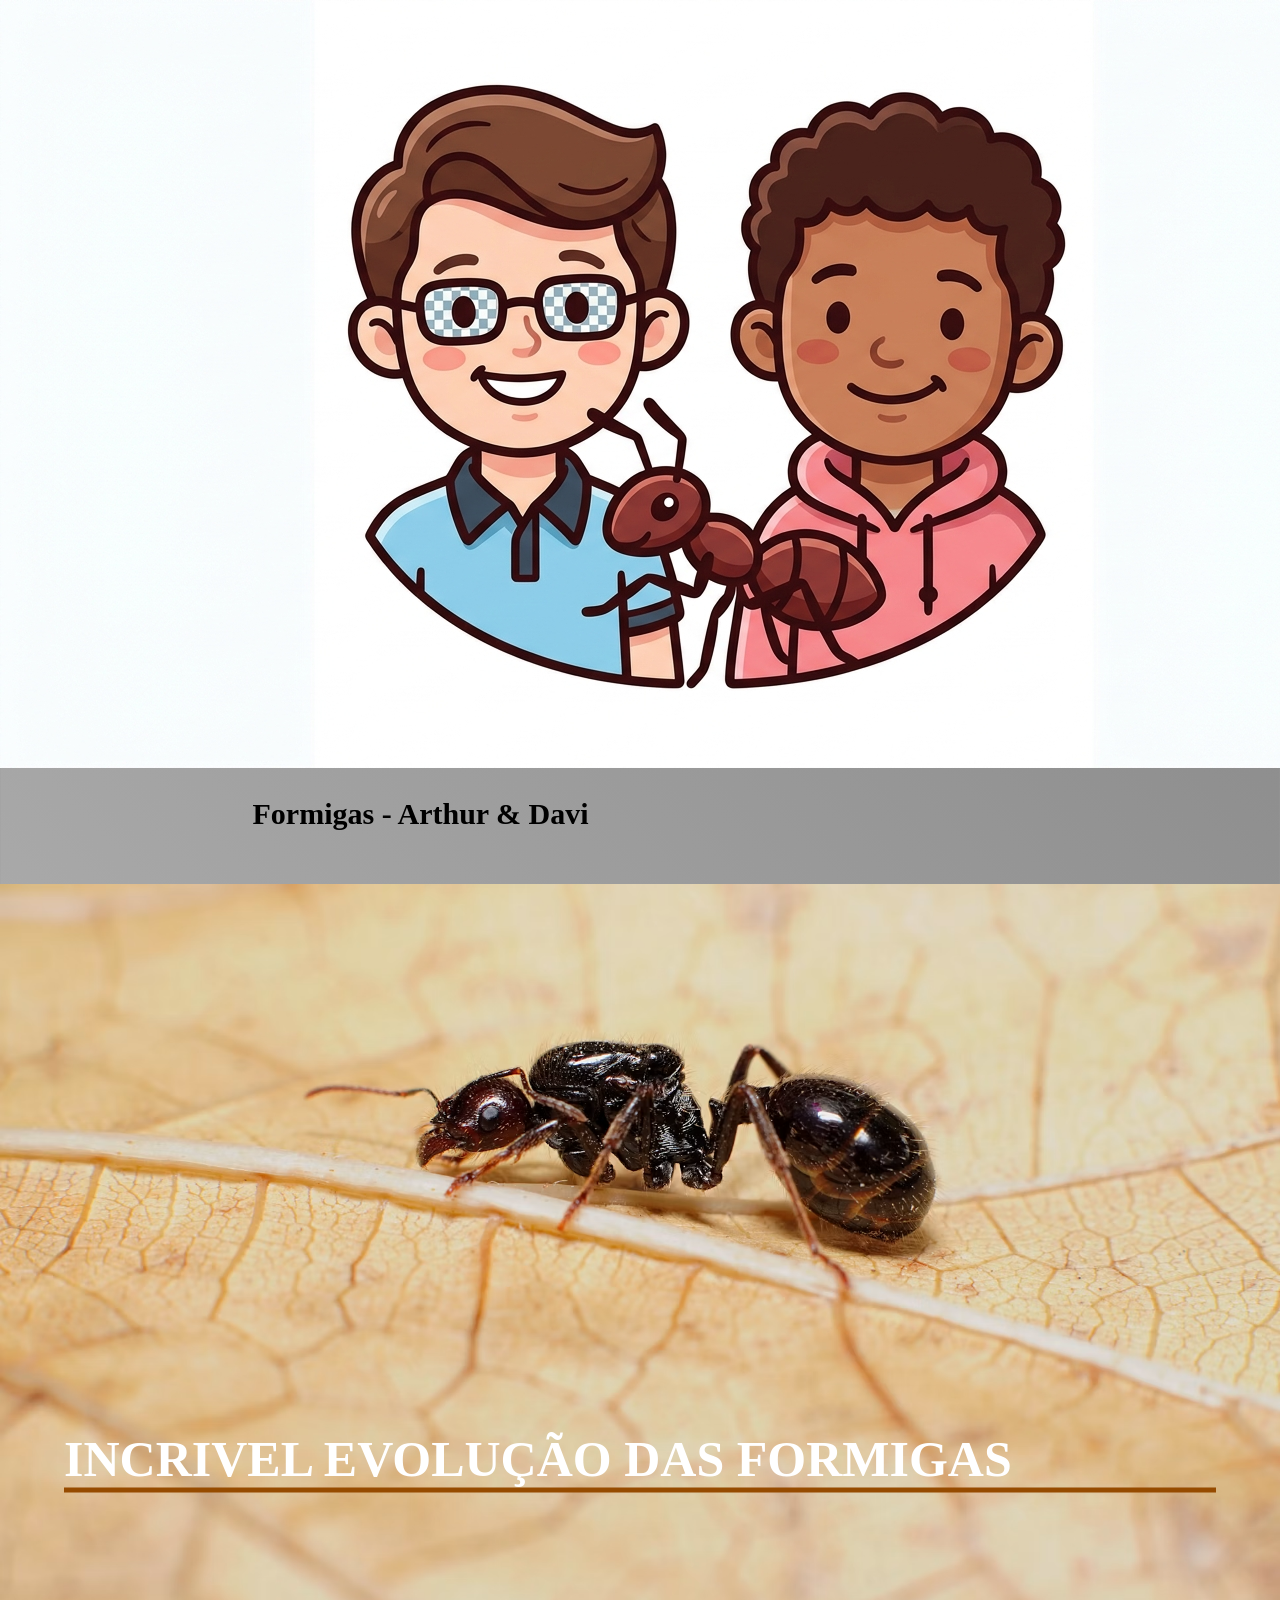
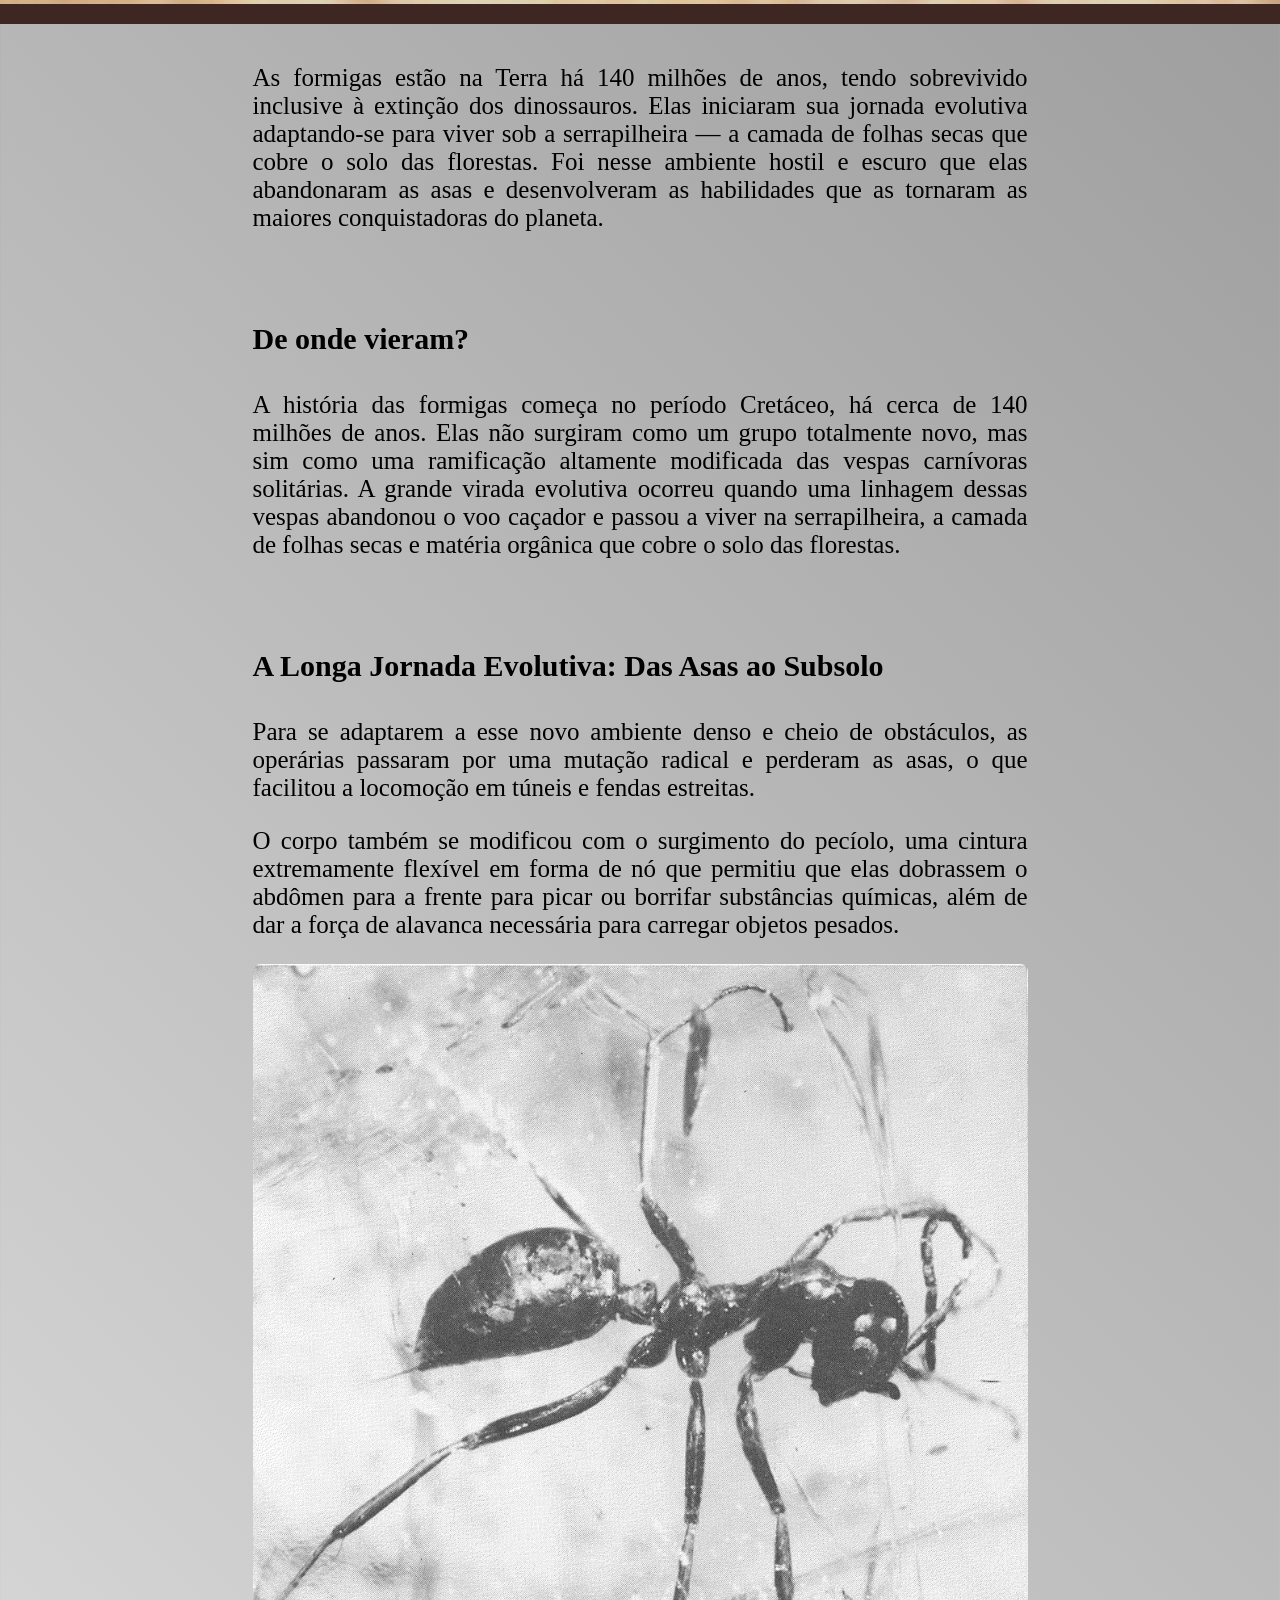
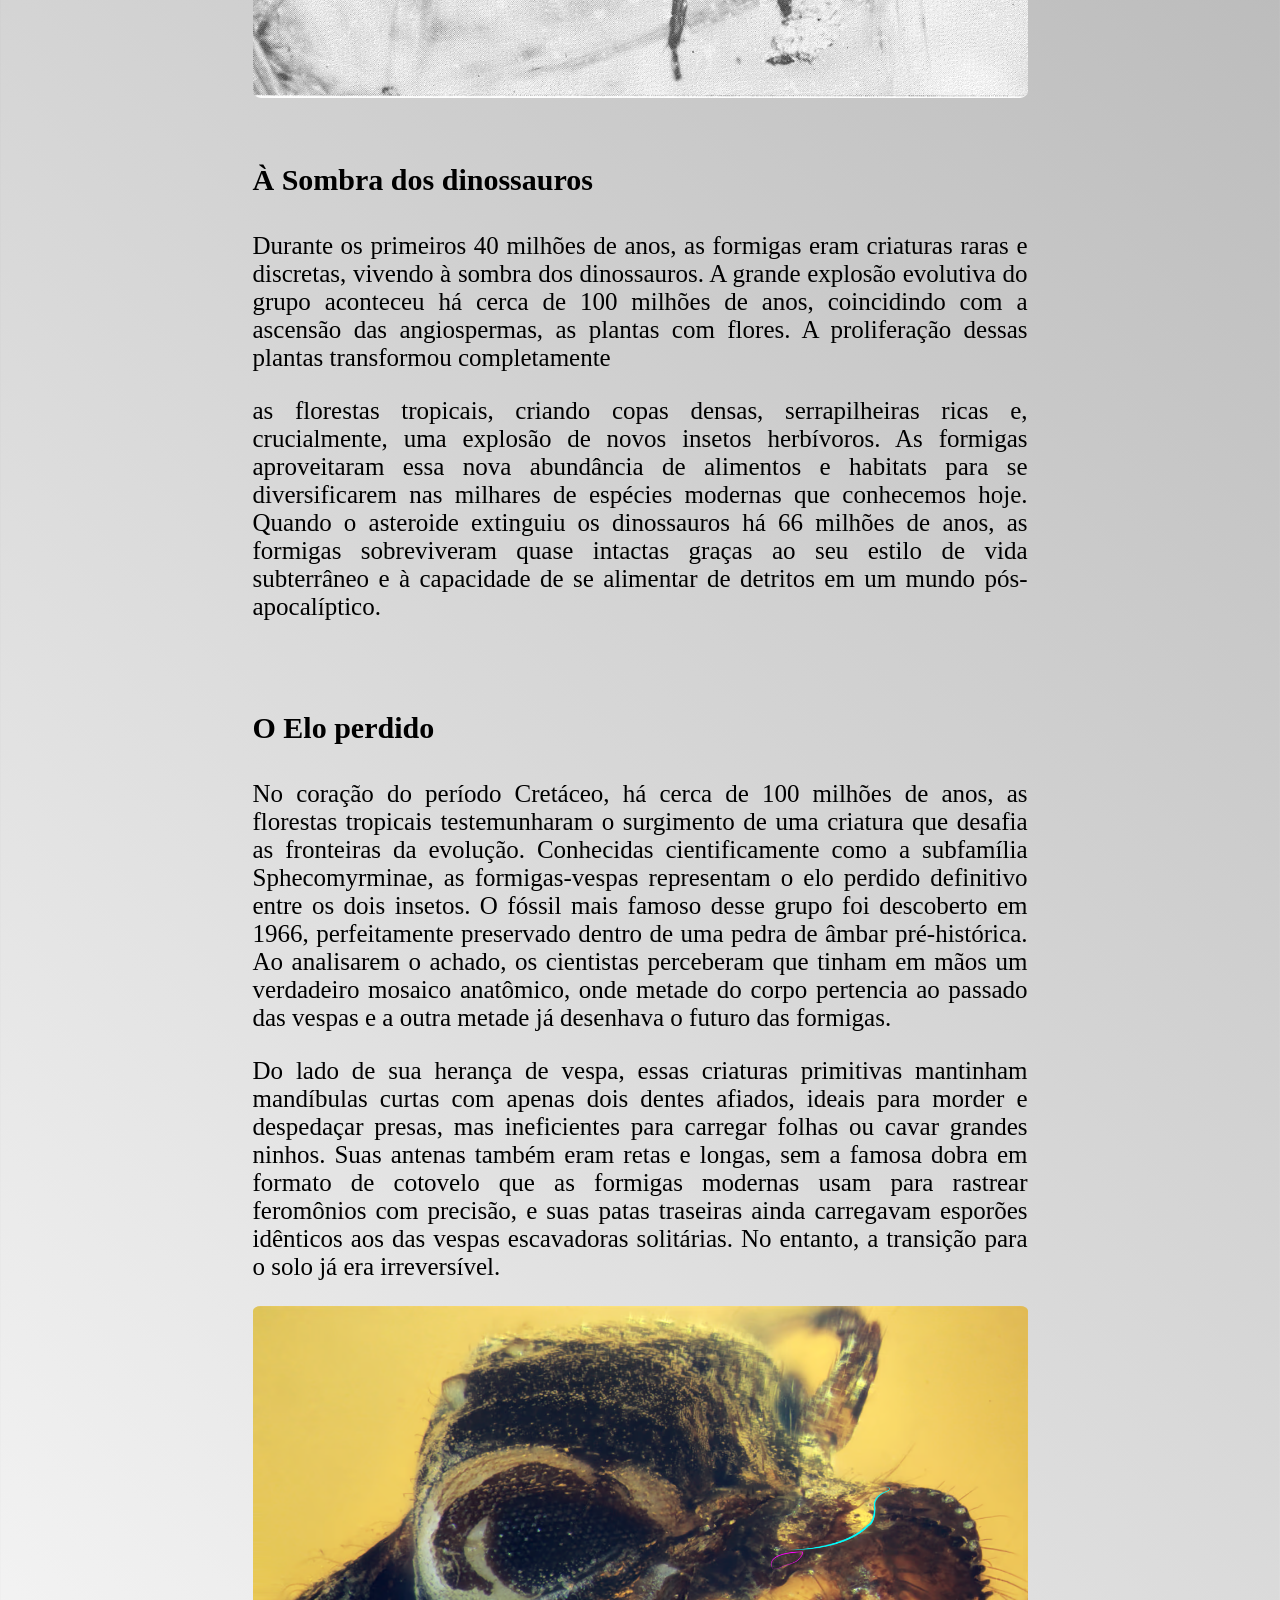
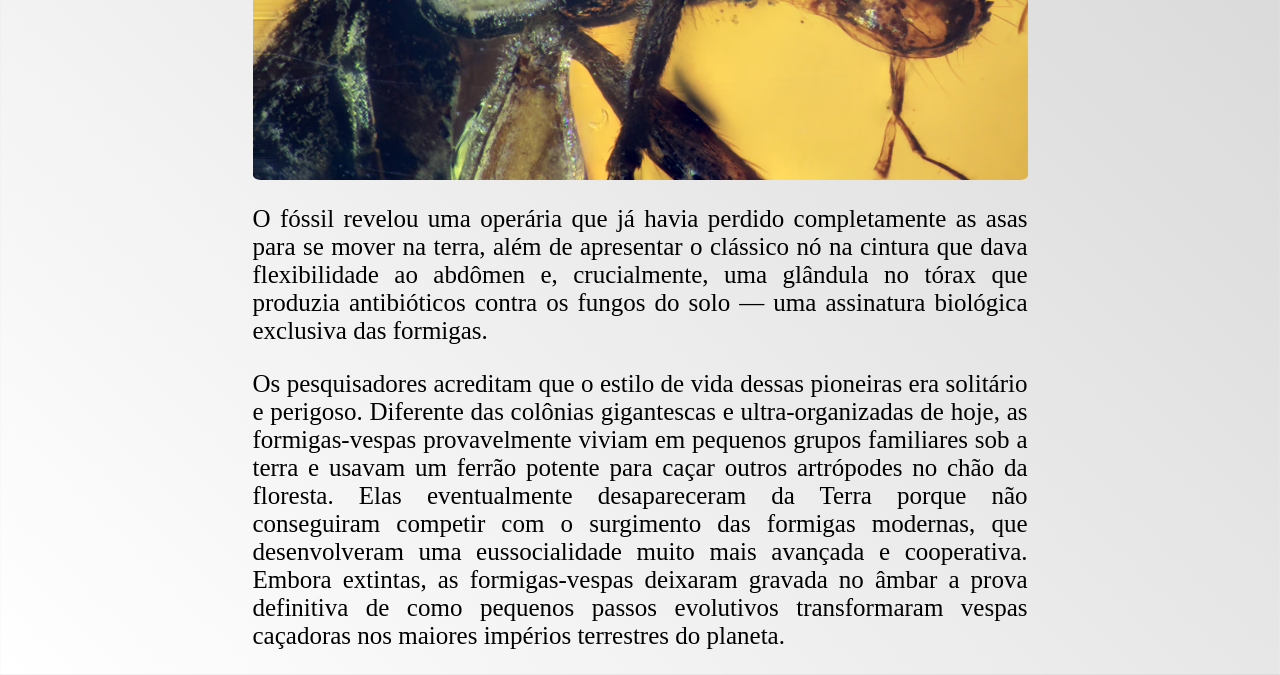
==== a evolução das formigas.html @ bccc2862 "Update a evolução das formigas.html" ====
<!DOCTYPE html>
<html lang="en">
<head>
    <meta charset="UTF-8">
    <meta name="viewport" content="width=device-width, initial-scale=1.0">
    <title>A evolução das formigas</title>
    <link rel="icon" href="logo.png" type="image/x-icon">
    <link rel="stylesheet" href="paginas_formigas.css">
    <link rel="stylesheet" href="header.css">
</head>
<body>
    <header>
        <img src="logo.png" alt="">
        <h2>Formigas - Arthur & Davi</h2>
        <a href="index.html">
            <img id="voltar" src="pngtree-red-triangle-geometric-return-icon-element-image_2292516-removebg-preview.png" alt="">
        </a>       
    </header>

    <div class="flex">
    <div class="container_hero" >
        <h1 >INCRIVEL EVOLUÇÃO DAS FORMIGAS </h1>
        <img class="imag_hero" src="formigagentio.avif" alt="Macro fotografia de perfil 
        de uma formiga preta brilhante caminhandosobre uma folha seca bege.">
    </div>
    
    <p class="paragrafo_introdutorio">As formigas estão na Terra há 140 milhões de anos, tendo sobrevivido inclusive à extinção dos dinossauros. 
        Elas iniciaram sua jornada evolutiva adaptando-se para viver sob a serrapilheira — a camada de folhas secas que cobre o 
        solo das florestas. Foi nesse ambiente hostil e escuro que elas abandonaram as asas e desenvolveram as habilidades que 
        as tornaram as maiores conquistadoras do planeta.
    </p>
    <section>
        
        <h2 class="subtitulos">De onde vieram?</h2>
        <p>A história das formigas começa no período Cretáceo, há cerca de 140 milhões de anos. Elas não surgiram 
            como um grupo totalmente novo, mas sim como uma ramificação altamente modificada das vespas carnívoras 
            solitárias. A grande virada evolutiva ocorreu quando uma linhagem dessas vespas abandonou o voo caçador 
            e passou a viver na serrapilheira, a camada de folhas secas e matéria orgânica que cobre o solo das florestas.
        </p>
    </section>
    <section>
        <h2 class="subtitulos">A Longa Jornada Evolutiva: Das Asas ao Subsolo</h2>
        <p> Para se adaptarem a esse novo ambiente denso e cheio de obstáculos, as operárias passaram por uma 
            mutação radical e perderam as asas, o que facilitou a locomoção em túneis e fendas estreitas.
        </p> 
            
        <p>O corpo também se modificou com o surgimento do pecíolo, uma cintura extremamente flexível 
            em forma de nó que permitiu que elas dobrassem o abdômen para a frente para 
            picar ou borrifar substâncias químicas, além de dar a força de alavanca
            necessária para carregar objetos pesados.
        </p>
            <img class="imag_secundaria" src="960px-Sphecomyrma_freyi_worker_no_1_holotype__Wilson__Carpenter_and_Brown_1967_.avif" 
            alt="Sphecomyrma é um gênero extinto de formigas que existiu no período Cretáceo, aproximadamente entre 79 e 92 milhões 
            de anos atrás. Os primeiros espécimes foram coletados em 1966.">
    </section>
    <section>
        <h2  class="subtitulos">À Sombra dos dinossauros</h2>
        <p>Durante os primeiros 40 milhões de anos, as formigas eram criaturas raras e discretas, vivendo à sombra dos 
            dinossauros. A grande explosão evolutiva do grupo aconteceu há cerca de 100 milhões de anos, coincidindo com a 
           ascensão das angiospermas, as plantas com flores. A proliferação dessas plantas transformou completamente
        </p>
        <p>as florestas tropicais, criando copas densas, serrapilheiras ricas e, crucialmente, uma explosão de novos insetos 
            herbívoros. As formigas aproveitaram essa nova abundância de alimentos e habitats para se diversificarem nas milhares 
            de espécies modernas que conhecemos hoje. Quando o asteroide extinguiu os dinossauros há 66 milhões de anos, as 
            formigas sobreviveram quase intactas graças ao seu estilo de vida subterrâneo e à capacidade de se alimentar de 
            detritos em um mundo pós-apocalíptico.
        </p>
    </section>
    <section>
        <h2 class="subtitulos">O Elo perdido</h2>
        <p>No coração do período Cretáceo, há cerca de 100 milhões de anos, as florestas tropicais testemunharam o surgimento de 
            uma criatura que desafia as fronteiras da evolução. Conhecidas cientificamente como a subfamília Sphecomyrminae, 
            as formigas-vespas representam o elo perdido definitivo entre os dois insetos. O fóssil mais famoso desse grupo 
            foi descoberto em 1966, perfeitamente preservado dentro de uma pedra de âmbar pré-histórica. Ao analisarem o achado,
            os cientistas perceberam que tinham em mãos um verdadeiro mosaico anatômico, onde metade do corpo pertencia ao passado 
            das vespas e a outra metade já desenhava o futuro das formigas.
        </p>
        <p>
            Do lado de sua herança de vespa, essas criaturas primitivas mantinham mandíbulas curtas com apenas dois dentes afiados, 
            ideais 
            para morder e despedaçar presas, mas ineficientes para carregar folhas ou cavar grandes ninhos. Suas antenas também 
            eram retas e longas, sem a famosa dobra em formato de cotovelo que as formigas modernas usam para rastrear feromônios 
            com precisão, e suas patas traseiras ainda carregavam esporões idênticos aos das vespas escavadoras solitárias. 
            No entanto, a transição para o solo já era irreversível.
        </p>
        <img class="imag_secundaria" src="4.avif" alt="Fotografia macro de perfil esquerdo da cabeça de um inseto fóssil escuro, preservado em âmbar amarelo-transparente. À esquerda, destaca-se um grande olho oval composto por centenas de pontos microscópicos organizados como uma colmeia. À direita, projeta-se uma mandíbula arredondada com bordas serrilhadas e pequenos pelos na ponta. No centro, duas linhas digitais finas, uma azul-clara e outra roxa, contornam a base da mandíbula.">
        <p>
            O fóssil revelou uma operária que já havia perdido completamente as asas para se mover na terra, 
            além de apresentar o clássico nó na cintura que dava flexibilidade ao abdômen e, crucialmente, 
            uma glândula no tórax que produzia antibióticos contra os fungos do solo — uma assinatura biológica exclusiva das formigas.
        </p>
        <p>
            Os pesquisadores acreditam que o estilo de vida dessas pioneiras era solitário e perigoso. Diferente das colônias 
            gigantescas e ultra-organizadas de hoje, as formigas-vespas provavelmente viviam em pequenos grupos familiares sob a 
            terra e usavam um ferrão potente para caçar outros artrópodes no chão da floresta. Elas eventualmente desapareceram 
            da Terra porque não conseguiram competir com o surgimento das formigas modernas, 
            que desenvolveram uma eussocialidade muito mais avançada e cooperativa. Embora extintas, as formigas-vespas 
            deixaram gravada no âmbar a prova definitiva de como pequenos passos evolutivos transformaram vespas caçadoras 
            nos maiores impérios terrestres do planeta.
        </p>

    </section>
    </div>
</body>

</html>
---- paginas_formigas.css ----
body {
    margin: 0;
    background-image:linear-gradient(45deg, white, gray);
}

.imag_hero{
    display: block;
    margin-left: auto;
    max-width: 100%;
    margin-right: auto;
    height: auto; 
    grid-column: span 3;
    margin-bottom: 20px;
    position: relative;
}

p {
    font-size: 25px;
    text-align: center;
    font-family: Grosvenor, serif;
    text-align: justify;
    margin-left: auto;
    margin-right: auto;
    max-width: 775px;
    box-sizing: border-box;
}  

.paragrafo_introdutorio {
    margin-top: 0;   
    font-family: Grosvenor, serif;

}   

h1{
    font-size: 50px;
    font-family: Grosvenor, serif ;
    margin: 0;
    position: absolute;
    top: auto;
    bottom: 100px;
    left: 50%;
    transform: translate(-50%, -50%);
    text-align: left;
    width: 90%;
    color: white;
    border-bottom: 5px solid  #964B00;
    box-sizing: border-box;
    z-index: 333;

}


.titulo{
    font-size: 40px;
    margin: 0;
    align-self: center;

}

.imag_secundaria{    
    display: block;
    justify-self: center;
    height: auto;
    max-width: 775px;
    width: 100%;
    margin-left: auto;
    margin-right: auto;
    box-sizing: border-box; 
    border-radius: 1%;
    grid-column: 2;

}

h2 {
    font-size: 30px;
    max-width: 775px;
    margin-left: auto;
    margin-right: auto;
    padding-bottom: 10px;   
}

.flex{
    display: flex;
    flex-direction: column;
    gap: 15%;
    row-gap: 40px;
     
}

.fundo_marrom{
    background-color: #3E2723;

}

article img {
    border-radius: 20%;
    margin-left: 420px;
}

.container_hero {
    position: relative;
    width: 100%;
    background-color: #3E2723;
    box-sizing: border-box;
}

@media(max-width: 800px){

     body {
        grid-template-columns: 1fr; 
        row-gap: 25px;
    }

    .paragrafo_introdutorio, section {
        grid-column: 1; 
        width: 100%;
    }

  
    h2, p {
        width: auto; 
        padding: 0 20px; 
    }

    h1 {
        font-size: 28px;
        bottom: 40px;
    }

    h2 {
        font-size: 24px;
        text-align: left; 
    }

    p {
        font-size: 18px;
        text-align: left; 
    }

    .imag_secundaria {
        max-width: 100%;
        padding: 0 20px; 
        margin: 20px auto;
    }

    article {
        grid-column: 1;
        grid-row: auto;
        align-self: center;
        padding: 20px;
        text-align: center;
        flex-direction: row; 
        justify-content: center;
        gap: 30px;
        padding-left: 0;
    }

}
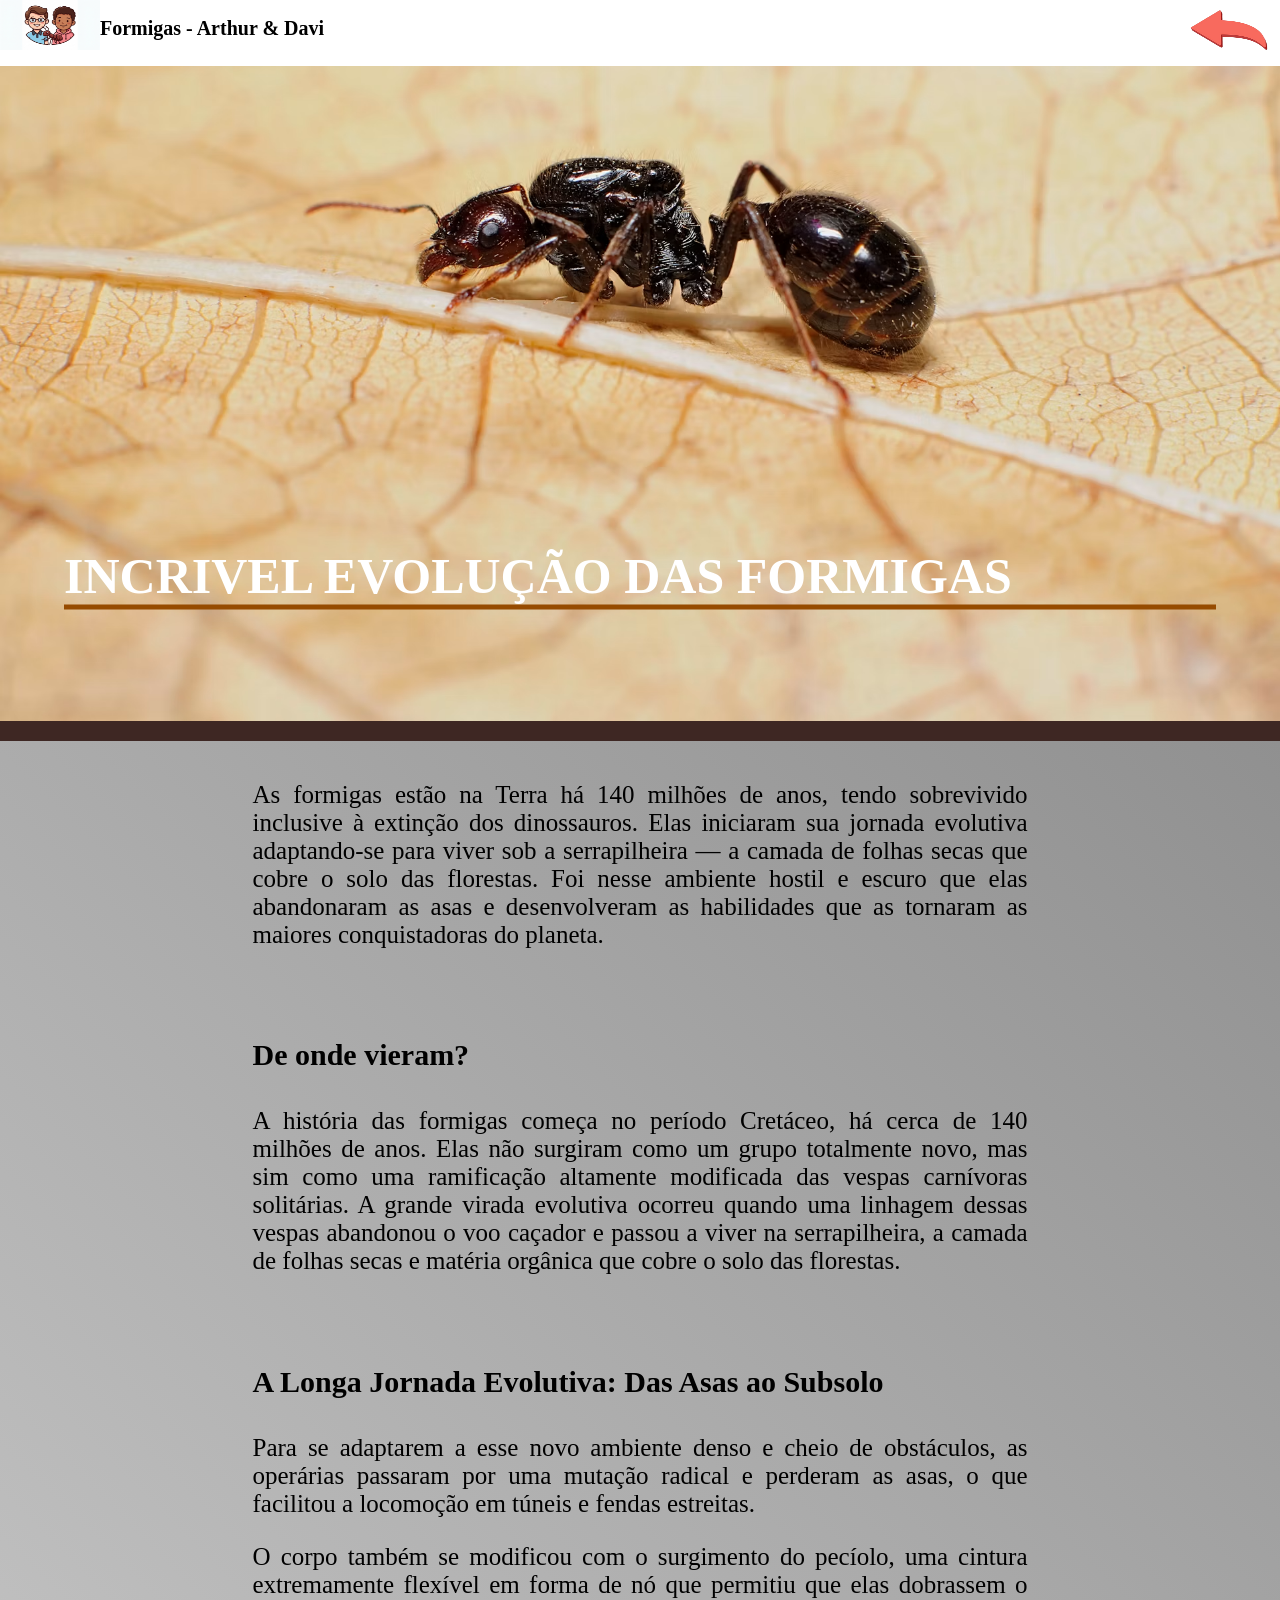
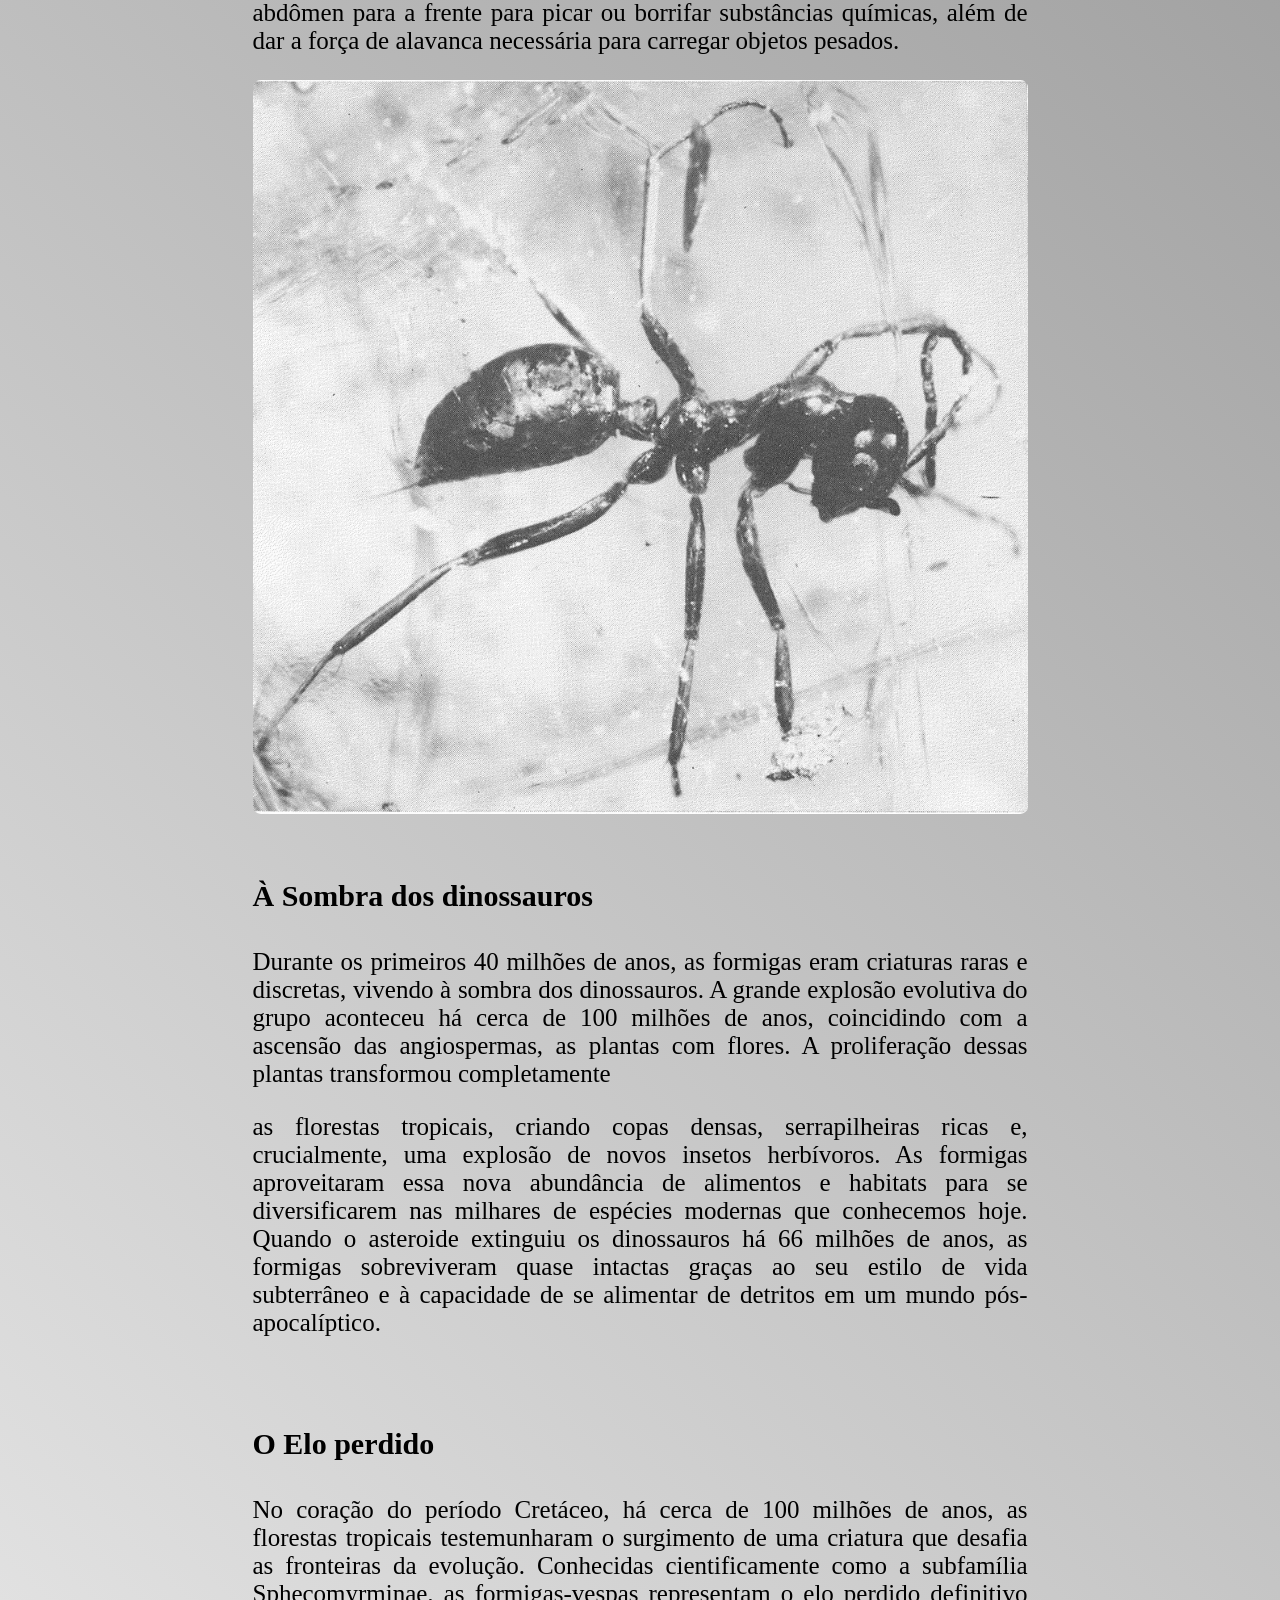
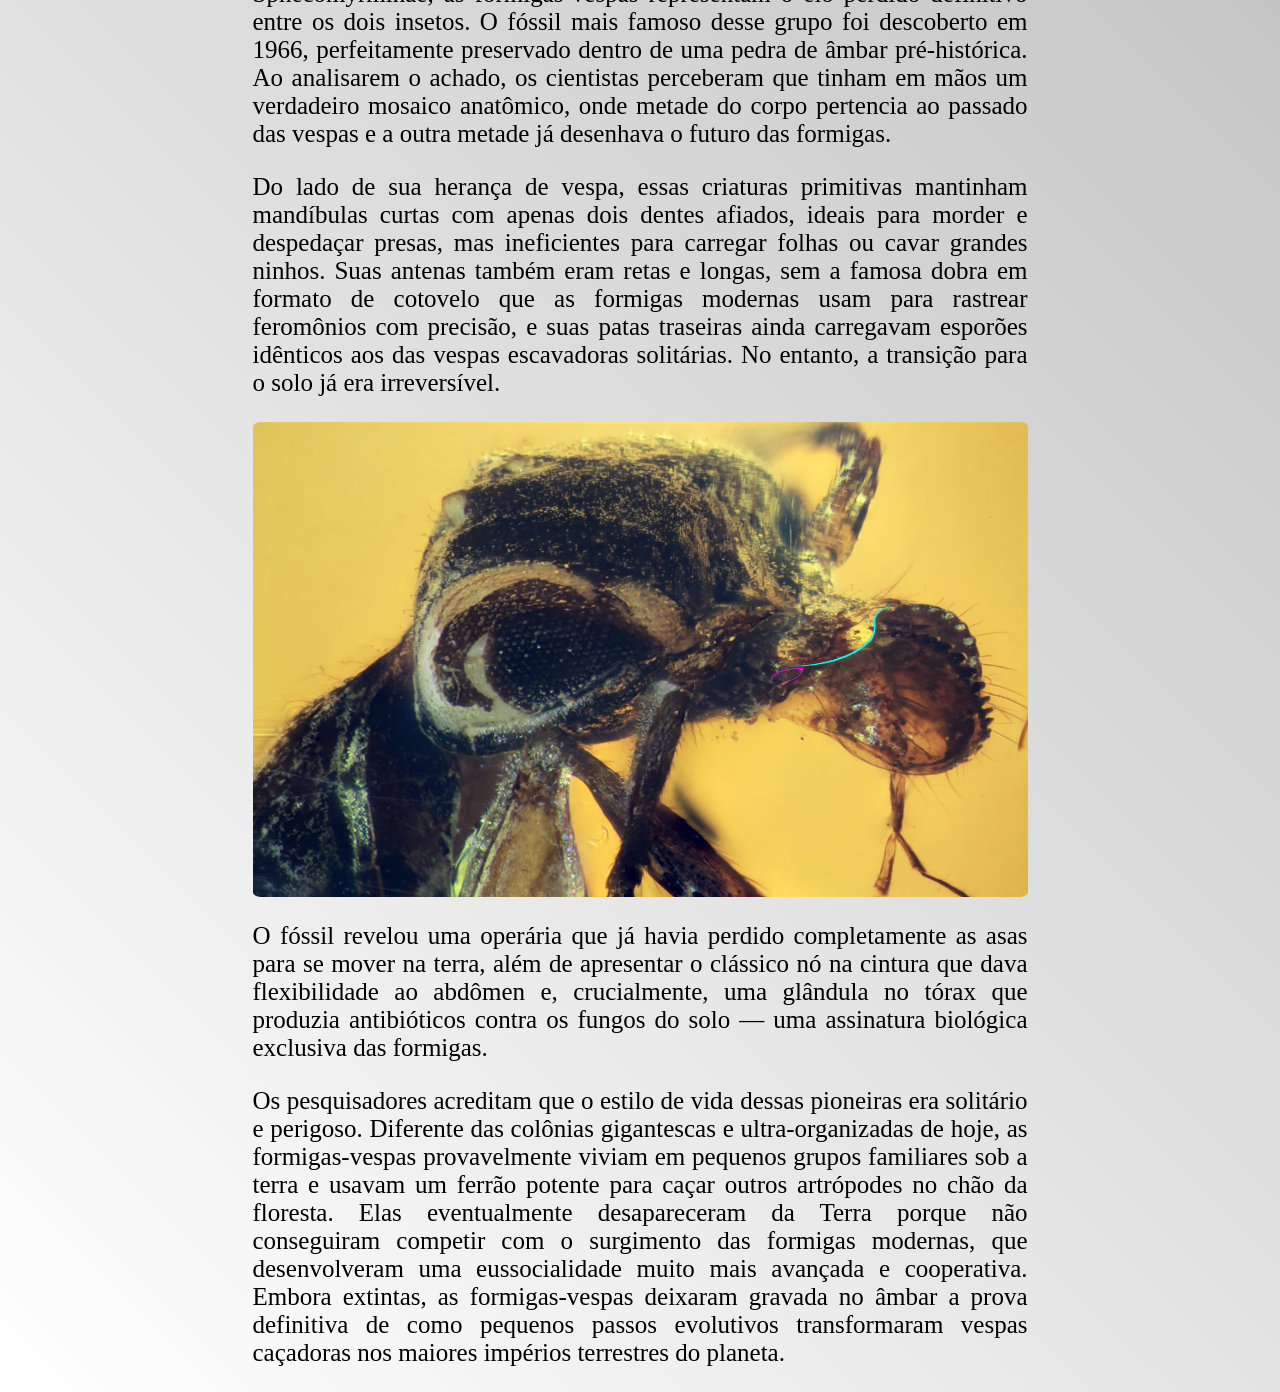
==== commit df941634: "Update a evolução das formigas.html" ====
--- a/a evolução das formigas.html
+++ b/a evolução das formigas.html
@@ -1,27 +1,26 @@
-
 <!DOCTYPE html>
 <html lang="en">
 <head>
     <meta charset="UTF-8">
     <meta name="viewport" content="width=device-width, initial-scale=1.0">
     <title>A evolução das formigas</title>
-    <link rel="icon" href="logo.png" type="image/x-icon">
+    <link rel="icon" href="img/logo.png" type="image/x-icon">
     <link rel="stylesheet" href="paginas_formigas.css">
     <link rel="stylesheet" href="header.css">
 </head>
 <body>
     <header>
-        <img src="logo.png" alt="">
+        <img src="img/logo.png" alt="">
         <h2>Formigas - Arthur & Davi</h2>
         <a href="index.html">
-            <img id="voltar" src="pngtree-red-triangle-geometric-return-icon-element-image_2292516-removebg-preview.png" alt="">
+            <img id="voltar" src="img/pngtree-red-triangle-geometric-return-icon-element-image_2292516-removebg-preview.png" alt="">
         </a>       
     </header>
 
     <div class="flex">
     <div class="container_hero" >
         <h1 >INCRIVEL EVOLUÇÃO DAS FORMIGAS </h1>
-        <img class="imag_hero" src="formigagentio.avif" alt="Macro fotografia de perfil 
+        <img class="imag_hero" src="img/formigagentio.avif" alt="Macro fotografia de perfil 
         de uma formiga preta brilhante caminhandosobre uma folha seca bege.">
     </div>
     
@@ -50,7 +49,7 @@
             picar ou borrifar substâncias químicas, além de dar a força de alavanca
             necessária para carregar objetos pesados.
         </p>
-            <img class="imag_secundaria" src="960px-Sphecomyrma_freyi_worker_no_1_holotype__Wilson__Carpenter_and_Brown_1967_.avif" 
+            <img class="imag_secundaria" src="img/960px-Sphecomyrma_freyi_worker_no_1_holotype__Wilson__Carpenter_and_Brown_1967_.avif" 
             alt="Sphecomyrma é um gênero extinto de formigas que existiu no período Cretáceo, aproximadamente entre 79 e 92 milhões 
             de anos atrás. Os primeiros espécimes foram coletados em 1966.">
     </section>
--- a/header.css
+++ b/header.css
@@ -0,0 +1,36 @@
+header {
+    display: flex;
+    font-size: 20px;
+    background-color: white;
+    
+    position: fixed;
+    z-index: 3333;
+    top: 0;             
+    left: 0;           
+    width: 100%;       
+}
+
+header h2 {
+    font-size: 20px;
+    margin-left: 0;
+    margin-right: 0;
+}
+
+header img {
+    height: 50px;
+    width: 100px;
+}
+
+header a{
+    margin-left: auto;
+}
+#voltar {
+    cursor: pointer;
+
+    height: 60px;
+    transition: transform 0.2s ease;
+}
+
+#voltar:hover {
+    transform: scale(1.2); 
+}
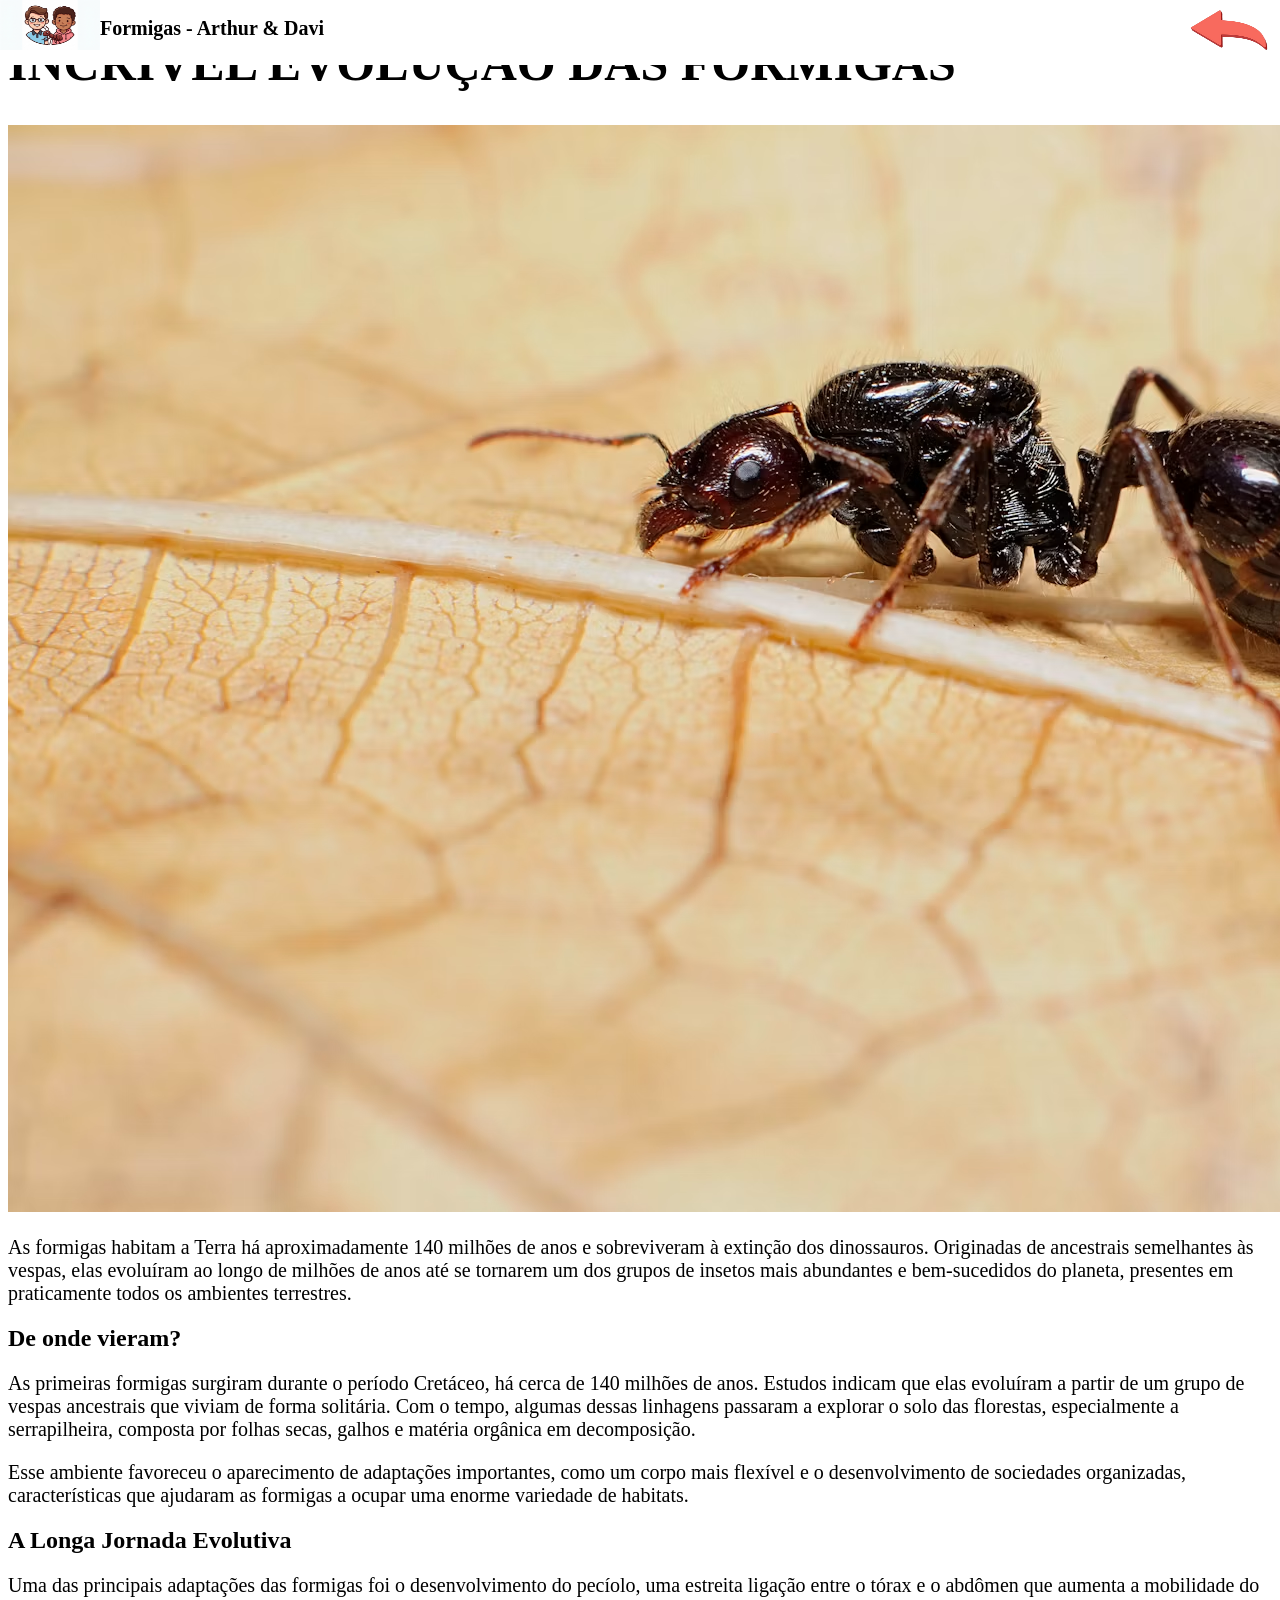
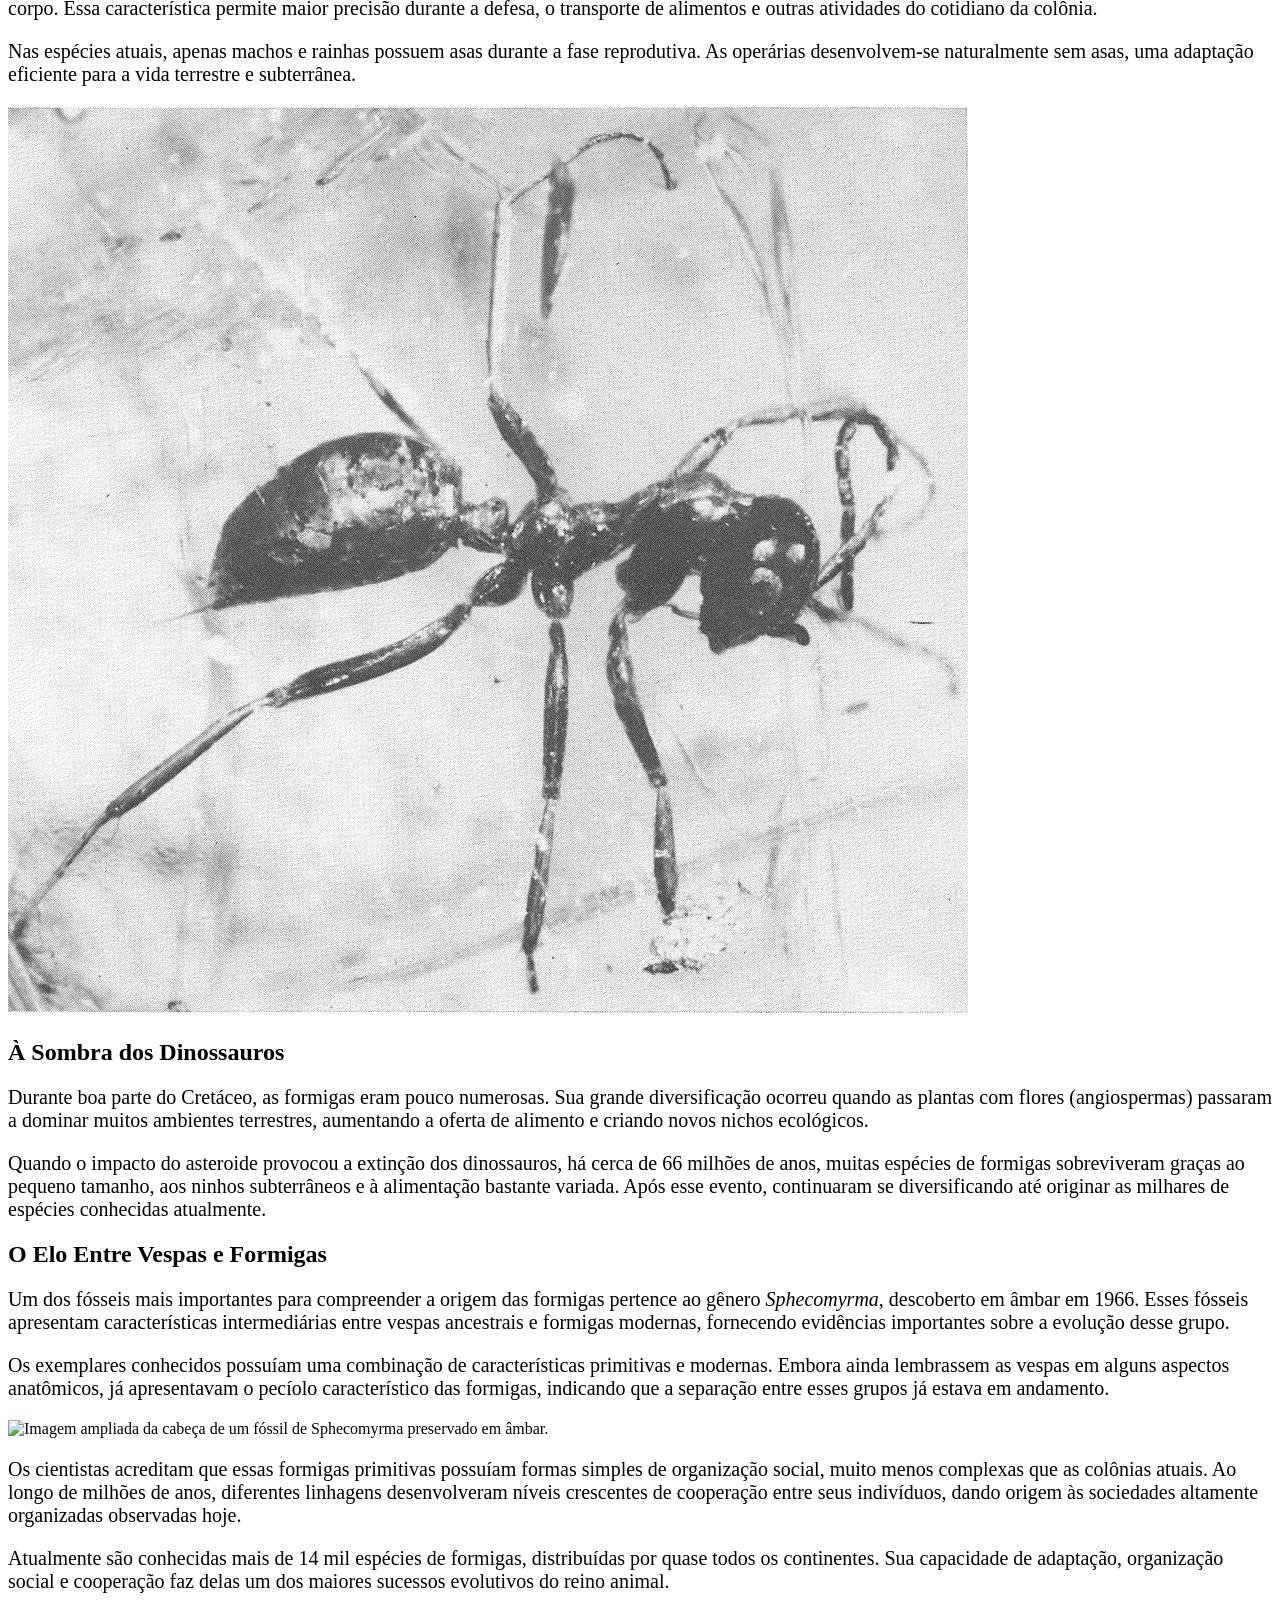
==== commit 9f28c10b: "Update a evolução das formigas.html" ====
--- a/a evolução das formigas.html
+++ b/a evolução das formigas.html
@@ -1,5 +1,5 @@
 <!DOCTYPE html>
-<html lang="en">
+<html lang="pt-BR">
 <head>
     <meta charset="UTF-8">
     <meta name="viewport" content="width=device-width, initial-scale=1.0">
@@ -9,98 +9,138 @@
     <link rel="stylesheet" href="header.css">
 </head>
 <body>
-    <header>
-        <img src="img/logo.png" alt="">
-        <h2>Formigas - Arthur & Davi</h2>
-        <a href="index.html">
-            <img id="voltar" src="img/pngtree-red-triangle-geometric-return-icon-element-image_2292516-removebg-preview.png" alt="">
-        </a>       
-    </header>
 
-    <div class="flex">
-    <div class="container_hero" >
-        <h1 >INCRIVEL EVOLUÇÃO DAS FORMIGAS </h1>
-        <img class="imag_hero" src="img/formigagentio.avif" alt="Macro fotografia de perfil 
-        de uma formiga preta brilhante caminhandosobre uma folha seca bege.">
+<header>
+    <img src="img/logo.png" alt="">
+    <h2>Formigas - Arthur & Davi</h2>
+
+    <a href="index.html">
+        <img id="voltar" src="img/pngtree-red-triangle-geometric-return-icon-element-image_2292516-removebg-preview.png" alt="Voltar">
+    </a>
+</header>
+
+<div class="flex">
+
+    <div class="container_hero">
+        <h1>INCRÍVEL EVOLUÇÃO DAS FORMIGAS</h1>
+
+        <img class="imag_hero"
+             src="img/formigagentio.avif"
+             alt="Fotografia macro de uma formiga preta caminhando sobre uma folha seca.">
     </div>
-    
-    <p class="paragrafo_introdutorio">As formigas estão na Terra há 140 milhões de anos, tendo sobrevivido inclusive à extinção dos dinossauros. 
-        Elas iniciaram sua jornada evolutiva adaptando-se para viver sob a serrapilheira — a camada de folhas secas que cobre o 
-        solo das florestas. Foi nesse ambiente hostil e escuro que elas abandonaram as asas e desenvolveram as habilidades que 
-        as tornaram as maiores conquistadoras do planeta.
+
+    <p class="paragrafo_introdutorio">
+        As formigas habitam a Terra há aproximadamente 140 milhões de anos e sobreviveram à
+        extinção dos dinossauros. Originadas de ancestrais semelhantes às vespas, elas
+        evoluíram ao longo de milhões de anos até se tornarem um dos grupos de insetos mais
+        abundantes e bem-sucedidos do planeta, presentes em praticamente todos os ambientes terrestres.
     </p>
+
     <section>
-        
+
         <h2 class="subtitulos">De onde vieram?</h2>
-        <p>A história das formigas começa no período Cretáceo, há cerca de 140 milhões de anos. Elas não surgiram 
-            como um grupo totalmente novo, mas sim como uma ramificação altamente modificada das vespas carnívoras 
-            solitárias. A grande virada evolutiva ocorreu quando uma linhagem dessas vespas abandonou o voo caçador 
-            e passou a viver na serrapilheira, a camada de folhas secas e matéria orgânica que cobre o solo das florestas.
+
+        <p>
+            As primeiras formigas surgiram durante o período Cretáceo, há cerca de
+            140 milhões de anos. Estudos indicam que elas evoluíram a partir de um grupo
+            de vespas ancestrais que viviam de forma solitária. Com o tempo, algumas
+            dessas linhagens passaram a explorar o solo das florestas, especialmente a
+            serrapilheira, composta por folhas secas, galhos e matéria orgânica em decomposição.
         </p>
-    </section>
-    <section>
-        <h2 class="subtitulos">A Longa Jornada Evolutiva: Das Asas ao Subsolo</h2>
-        <p> Para se adaptarem a esse novo ambiente denso e cheio de obstáculos, as operárias passaram por uma 
-            mutação radical e perderam as asas, o que facilitou a locomoção em túneis e fendas estreitas.
-        </p> 
-            
-        <p>O corpo também se modificou com o surgimento do pecíolo, uma cintura extremamente flexível 
-            em forma de nó que permitiu que elas dobrassem o abdômen para a frente para 
-            picar ou borrifar substâncias químicas, além de dar a força de alavanca
-            necessária para carregar objetos pesados.
-        </p>
-            <img class="imag_secundaria" src="img/960px-Sphecomyrma_freyi_worker_no_1_holotype__Wilson__Carpenter_and_Brown_1967_.avif" 
-            alt="Sphecomyrma é um gênero extinto de formigas que existiu no período Cretáceo, aproximadamente entre 79 e 92 milhões 
-            de anos atrás. Os primeiros espécimes foram coletados em 1966.">
-    </section>
-    <section>
-        <h2  class="subtitulos">À Sombra dos dinossauros</h2>
-        <p>Durante os primeiros 40 milhões de anos, as formigas eram criaturas raras e discretas, vivendo à sombra dos 
-            dinossauros. A grande explosão evolutiva do grupo aconteceu há cerca de 100 milhões de anos, coincidindo com a 
-           ascensão das angiospermas, as plantas com flores. A proliferação dessas plantas transformou completamente
-        </p>
-        <p>as florestas tropicais, criando copas densas, serrapilheiras ricas e, crucialmente, uma explosão de novos insetos 
-            herbívoros. As formigas aproveitaram essa nova abundância de alimentos e habitats para se diversificarem nas milhares 
-            de espécies modernas que conhecemos hoje. Quando o asteroide extinguiu os dinossauros há 66 milhões de anos, as 
-            formigas sobreviveram quase intactas graças ao seu estilo de vida subterrâneo e à capacidade de se alimentar de 
-            detritos em um mundo pós-apocalíptico.
-        </p>
-    </section>
-    <section>
-        <h2 class="subtitulos">O Elo perdido</h2>
-        <p>No coração do período Cretáceo, há cerca de 100 milhões de anos, as florestas tropicais testemunharam o surgimento de 
-            uma criatura que desafia as fronteiras da evolução. Conhecidas cientificamente como a subfamília Sphecomyrminae, 
-            as formigas-vespas representam o elo perdido definitivo entre os dois insetos. O fóssil mais famoso desse grupo 
-            foi descoberto em 1966, perfeitamente preservado dentro de uma pedra de âmbar pré-histórica. Ao analisarem o achado,
-            os cientistas perceberam que tinham em mãos um verdadeiro mosaico anatômico, onde metade do corpo pertencia ao passado 
-            das vespas e a outra metade já desenhava o futuro das formigas.
-        </p>
+
         <p>
-            Do lado de sua herança de vespa, essas criaturas primitivas mantinham mandíbulas curtas com apenas dois dentes afiados, 
-            ideais 
-            para morder e despedaçar presas, mas ineficientes para carregar folhas ou cavar grandes ninhos. Suas antenas também 
-            eram retas e longas, sem a famosa dobra em formato de cotovelo que as formigas modernas usam para rastrear feromônios 
-            com precisão, e suas patas traseiras ainda carregavam esporões idênticos aos das vespas escavadoras solitárias. 
-            No entanto, a transição para o solo já era irreversível.
-        </p>
-        <img class="imag_secundaria" src="4.avif" alt="Fotografia macro de perfil esquerdo da cabeça de um inseto fóssil escuro, preservado em âmbar amarelo-transparente. À esquerda, destaca-se um grande olho oval composto por centenas de pontos microscópicos organizados como uma colmeia. À direita, projeta-se uma mandíbula arredondada com bordas serrilhadas e pequenos pelos na ponta. No centro, duas linhas digitais finas, uma azul-clara e outra roxa, contornam a base da mandíbula.">
-        <p>
-            O fóssil revelou uma operária que já havia perdido completamente as asas para se mover na terra, 
-            além de apresentar o clássico nó na cintura que dava flexibilidade ao abdômen e, crucialmente, 
-            uma glândula no tórax que produzia antibióticos contra os fungos do solo — uma assinatura biológica exclusiva das formigas.
-        </p>
-        <p>
-            Os pesquisadores acreditam que o estilo de vida dessas pioneiras era solitário e perigoso. Diferente das colônias 
-            gigantescas e ultra-organizadas de hoje, as formigas-vespas provavelmente viviam em pequenos grupos familiares sob a 
-            terra e usavam um ferrão potente para caçar outros artrópodes no chão da floresta. Elas eventualmente desapareceram 
-            da Terra porque não conseguiram competir com o surgimento das formigas modernas, 
-            que desenvolveram uma eussocialidade muito mais avançada e cooperativa. Embora extintas, as formigas-vespas 
-            deixaram gravada no âmbar a prova definitiva de como pequenos passos evolutivos transformaram vespas caçadoras 
-            nos maiores impérios terrestres do planeta.
+            Esse ambiente favoreceu o aparecimento de adaptações importantes, como um corpo
+            mais flexível e o desenvolvimento de sociedades organizadas, características
+            que ajudaram as formigas a ocupar uma enorme variedade de habitats.
         </p>
 
     </section>
-    </div>
+
+    <section>
+
+        <h2 class="subtitulos">A Longa Jornada Evolutiva</h2>
+
+        <p>
+            Uma das principais adaptações das formigas foi o desenvolvimento do
+            pecíolo, uma estreita ligação entre o tórax e o abdômen que aumenta a
+            mobilidade do corpo. Essa característica permite maior precisão durante a
+            defesa, o transporte de alimentos e outras atividades do cotidiano da colônia.
+        </p>
+
+        <p>
+            Nas espécies atuais, apenas machos e rainhas possuem asas durante a fase
+            reprodutiva. As operárias desenvolvem-se naturalmente sem asas, uma adaptação
+            eficiente para a vida terrestre e subterrânea.
+        </p>
+
+        <img class="imag_secundaria"
+             src="img/960px-Sphecomyrma_freyi_worker_no_1_holotype__Wilson__Carpenter_and_Brown_1967_.avif"
+             alt="Fóssil de Sphecomyrma preservado em âmbar, um dos registros mais antigos conhecidos de formigas.">
+
+    </section>
+
+    <section>
+
+        <h2 class="subtitulos">À Sombra dos Dinossauros</h2>
+
+        <p>
+            Durante boa parte do Cretáceo, as formigas eram pouco numerosas. Sua grande
+            diversificação ocorreu quando as plantas com flores (angiospermas) passaram a
+            dominar muitos ambientes terrestres, aumentando a oferta de alimento e criando
+            novos nichos ecológicos.
+        </p>
+
+        <p>
+            Quando o impacto do asteroide provocou a extinção dos dinossauros,
+            há cerca de 66 milhões de anos, muitas espécies de formigas sobreviveram
+            graças ao pequeno tamanho, aos ninhos subterrâneos e à alimentação bastante variada.
+            Após esse evento, continuaram se diversificando até originar as milhares de espécies
+            conhecidas atualmente.
+        </p>
+
+    </section>
+
+    <section>
+
+        <h2 class="subtitulos">O Elo Entre Vespas e Formigas</h2>
+
+        <p>
+            Um dos fósseis mais importantes para compreender a origem das formigas pertence
+            ao gênero <em>Sphecomyrma</em>, descoberto em âmbar em 1966. Esses fósseis
+            apresentam características intermediárias entre vespas ancestrais e formigas
+            modernas, fornecendo evidências importantes sobre a evolução desse grupo.
+        </p>
+
+        <p>
+            Os exemplares conhecidos possuíam uma combinação de características primitivas e
+            modernas. Embora ainda lembrassem as vespas em alguns aspectos anatômicos,
+            já apresentavam o pecíolo característico das formigas, indicando que a separação
+            entre esses grupos já estava em andamento.
+        </p>
+
+        <img class="imag_secundaria"
+             src="img/4.avif"
+             alt="Imagem ampliada da cabeça de um fóssil de Sphecomyrma preservado em âmbar.">
+
+        <p>
+            Os cientistas acreditam que essas formigas primitivas possuíam formas simples
+            de organização social, muito menos complexas que as colônias atuais. Ao longo
+            de milhões de anos, diferentes linhagens desenvolveram níveis crescentes de
+            cooperação entre seus indivíduos, dando origem às sociedades altamente organizadas
+            observadas hoje.
+        </p>
+
+        <p>
+            Atualmente são conhecidas mais de 14 mil espécies de formigas, distribuídas
+            por quase todos os continentes. Sua capacidade de adaptação, organização social
+            e cooperação faz delas um dos maiores sucessos evolutivos do reino animal.
+        </p>
+
+    </section>
+
+</div>
+
 </body>
+</html>
 
-</html>
+
--- a/paginas_formigas.css
+++ b/paginas_formigas.css
@@ -1,159 +1,102 @@
-body {
-    margin: 0;
-    background-image:linear-gradient(45deg, white, gray);
-}
-
-.imag_hero{
-    display: block;
-    margin-left: auto;
-    max-width: 100%;
-    margin-right: auto;
-    height: auto; 
-    grid-column: span 3;
-    margin-bottom: 20px;
-    position: relative;
+#pai-de-todos-os-flexes {
+    position: relative; 
+    margin-top: 55px;
+    width: 100%;
+    height: 800px;       
+    border: 3px solid #000; 
+    background-color: rgba(255, 255, 255, 90%);
+    margin-bottom: 80px;
 }
 
 p {
-    font-size: 25px;
-    text-align: center;
-    font-family: Grosvenor, serif;
-    text-align: justify;
-    margin-left: auto;
-    margin-right: auto;
-    max-width: 775px;
-    box-sizing: border-box;
-}  
+    font-size: 20px;
+}
 
-.paragrafo_introdutorio {
-    margin-top: 0;   
-    font-family: Grosvenor, serif;
-
-}   
-
-h1{
+h1 {
     font-size: 50px;
-    font-family: Grosvenor, serif ;
-    margin: 0;
-    position: absolute;
-    top: auto;
-    bottom: 100px;
-    left: 50%;
-    transform: translate(-50%, -50%);
-    text-align: left;
-    width: 90%;
-    color: white;
-    border-bottom: 5px solid  #964B00;
-    box-sizing: border-box;
-    z-index: 333;
-
 }
 
 
-.titulo{
-    font-size: 40px;
-    margin: 0;
-    align-self: center;
-
+#menu {
+    position: absolute;
+    top: 50px;          
+    right: 1430px;        
+    width:450px;
+    height: 600px;      
 }
 
-.imag_secundaria{    
-    display: block;
-    justify-self: center;
-    height: auto;
-    max-width: 775px;
-    width: 100%;
-    margin-left: auto;
-    margin-right: auto;
-    box-sizing: border-box; 
-    border-radius: 1%;
-    grid-column: 2;
-
+.formiga {
+    position: absolute;
+    top: 50px;        
+    left: 990px;        
+    width: 450px;
+    height: 250px;       
 }
 
-h2 {
-    font-size: 30px;
-    max-width: 775px;
-    margin-left: auto;
-    margin-right: auto;
-    padding-bottom: 10px;   
+.cortadeira {
+    position: absolute;
+    top: 330px;
+    left: 990px;
+    width: 450px;
+    height: 320px;  
 }
 
-.flex{
-    display: flex;
-    flex-direction: column;
-    gap: 15%;
-    row-gap: 40px;
-     
+.legionario {
+    position: absolute;
+    top: 50px; 
+    left: 510px;
+    width: 450px;
+    height: 320px;
 }
 
-.fundo_marrom{
-    background-color: #3E2723;
-
+.veneno {
+    position: absolute;
+    top: 400px;
+    left: 510px;
+    width: 450px;
+    height: 250px;    
+}
+.castas {
+    position: absolute;
+    top: 50px;          
+    left: 1480px;        
+    width:380px;
+    height: 600px;
+}
+ 
+#menu a, .formiga a, .cortadeira a, .legionario a, .veneno a, .castas a {
+    display: block;
+    width: 100%;
+    height: 100%;
+    text-decoration: none;
+    color: #000;
+    border: 1px solid black;
+    padding: 10px;
+    background: #fff;
+    border-radius: 8px;
 }
 
-article img {
-    border-radius: 20%;
-    margin-left: 420px;
+#menu img, .formiga img, .cortadeira img, .legionario img, .veneno img, .castas img {
+    width: 100%;        
+    height: 95%;
+    object-fit: cover;
+    border-radius: 4px;
 }
 
-.container_hero {
-    position: relative;
-    width: 100%;
-    background-color: #3E2723;
-    box-sizing: border-box;
+#menu span, .formiga span, .cortadeira span, .legionario span, .veneno span, .castas span {
+    display: block;
+    text-align: center;
+    font-weight: bold;
 }
 
-@media(max-width: 800px){
-
-     body {
-        grid-template-columns: 1fr; 
-        row-gap: 25px;
-    }
-
-    .paragrafo_introdutorio, section {
-        grid-column: 1; 
-        width: 100%;
-    }
-
-  
-    h2, p {
-        width: auto; 
-        padding: 0 20px; 
-    }
-
-    h1 {
-        font-size: 28px;
-        bottom: 40px;
-    }
-
-    h2 {
-        font-size: 24px;
-        text-align: left; 
-    }
-
-    p {
-        font-size: 18px;
-        text-align: left; 
-    }
-
-    .imag_secundaria {
-        max-width: 100%;
-        padding: 0 20px; 
-        margin: 20px auto;
-    }
-
-    article {
-        grid-column: 1;
-        grid-row: auto;
-        align-self: center;
-        padding: 20px;
-        text-align: center;
-        flex-direction: row; 
-        justify-content: center;
-        gap: 30px;
-        padding-left: 0;
-    }
-
+#pai-de-todos-os-flexes > div {
+    transition: all 0.5s;
+    box-shadow: 0px 20px 10px 5px black; 
 }
 
+
+#pai-de-todos-os-flexes > div:hover {
+    transform: scale(1.05);
+    z-index: 9;
+}
+
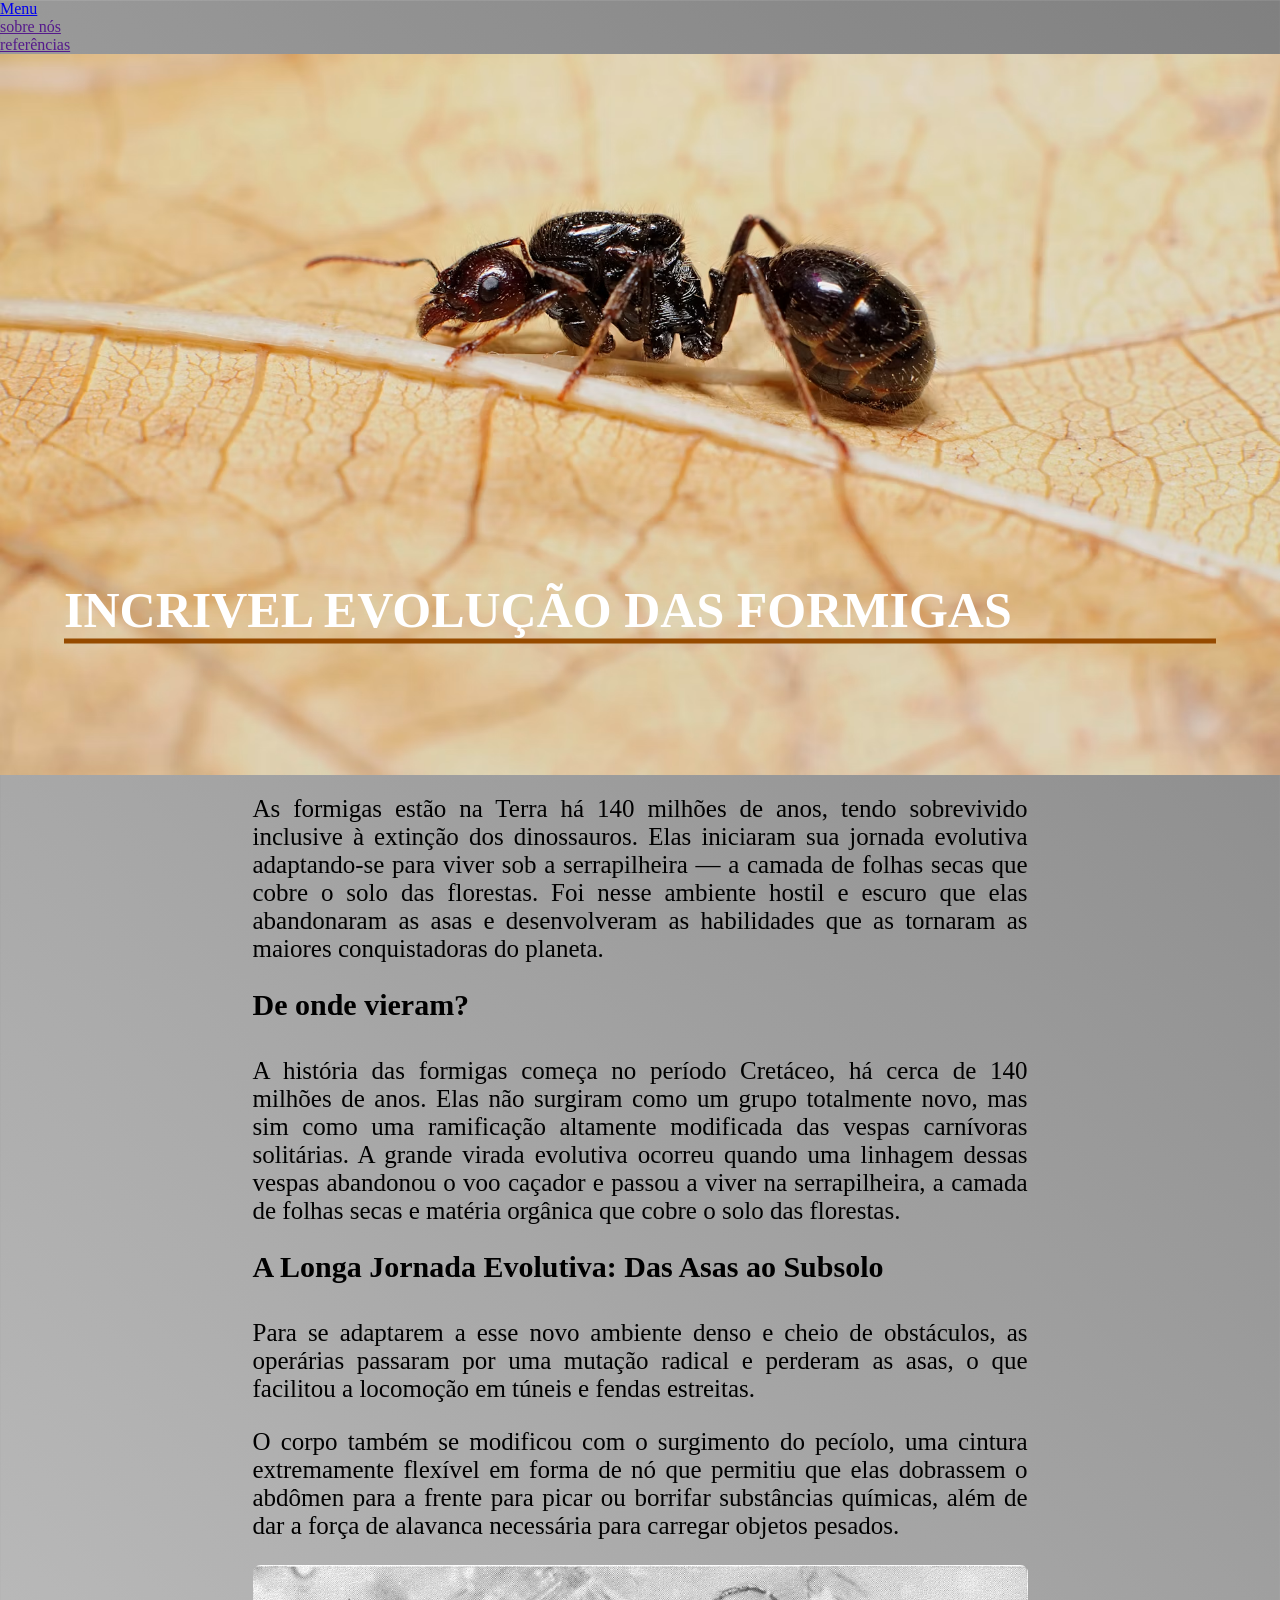
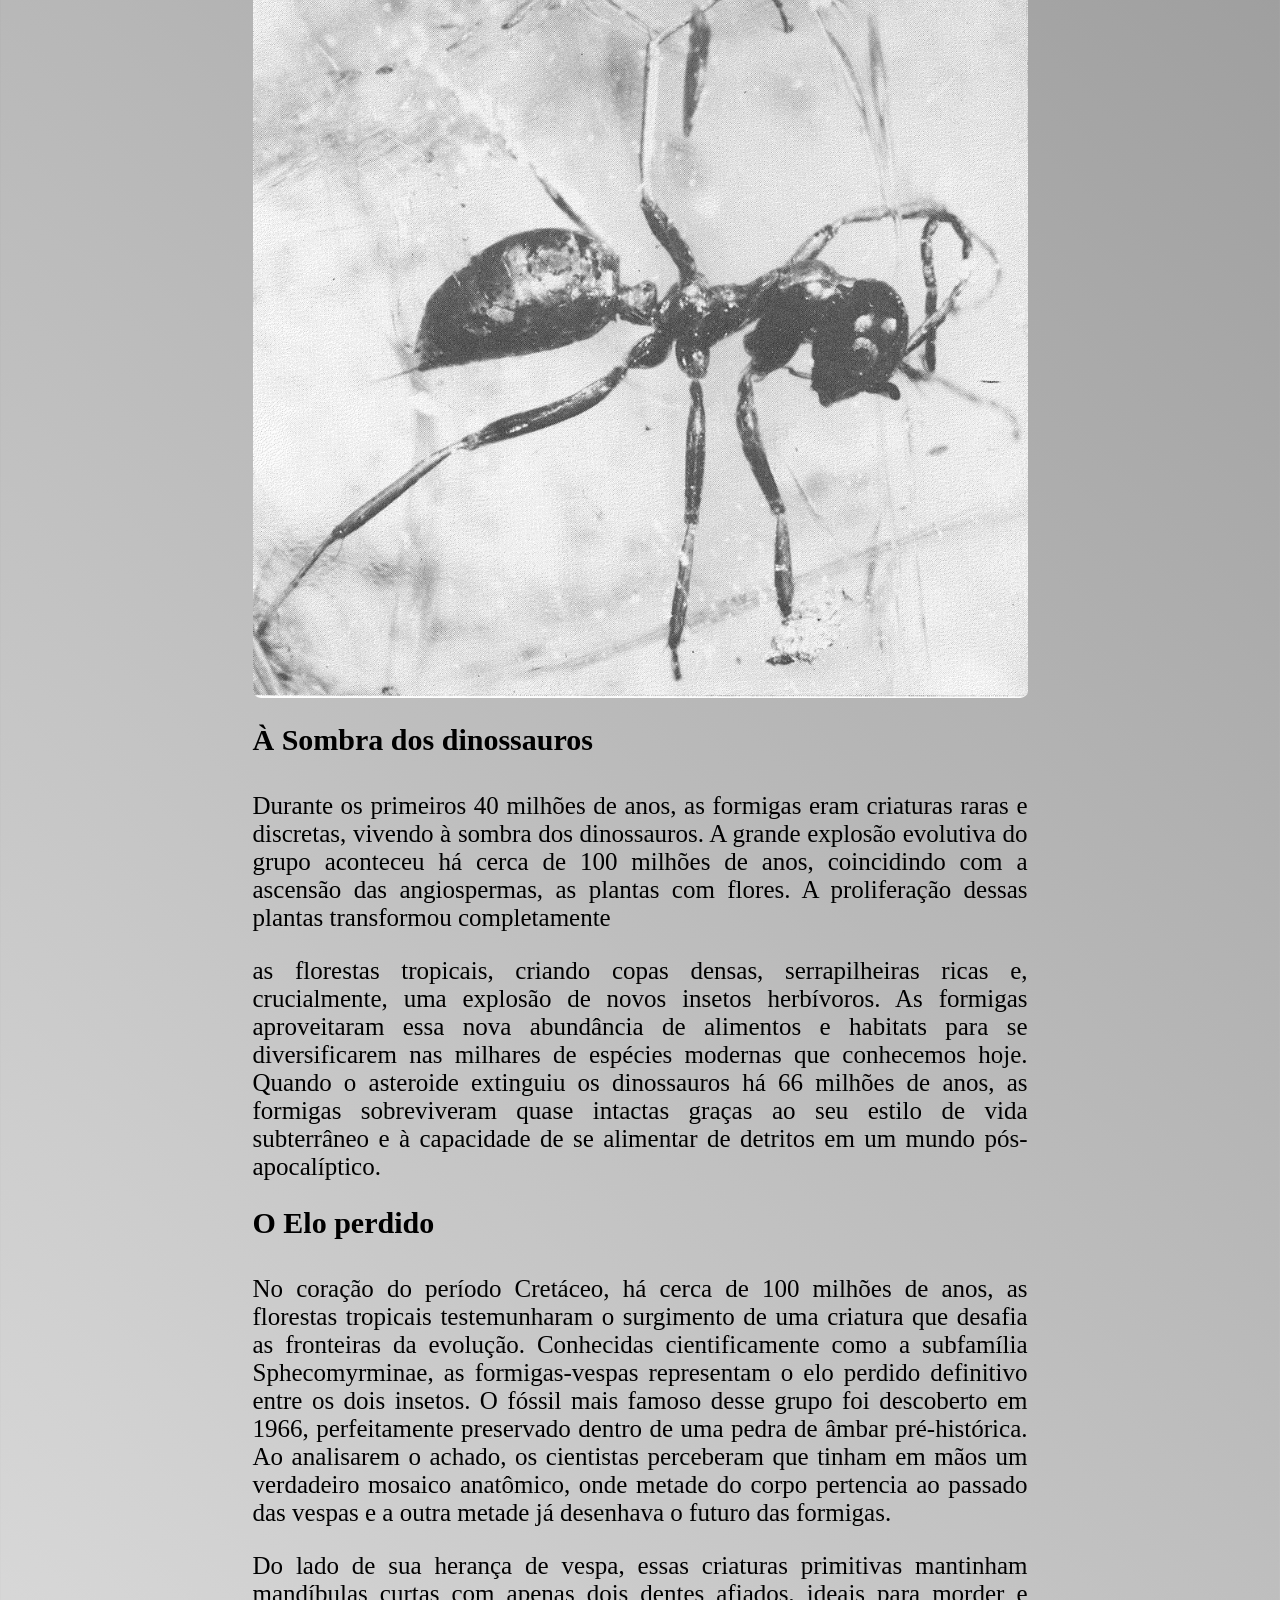
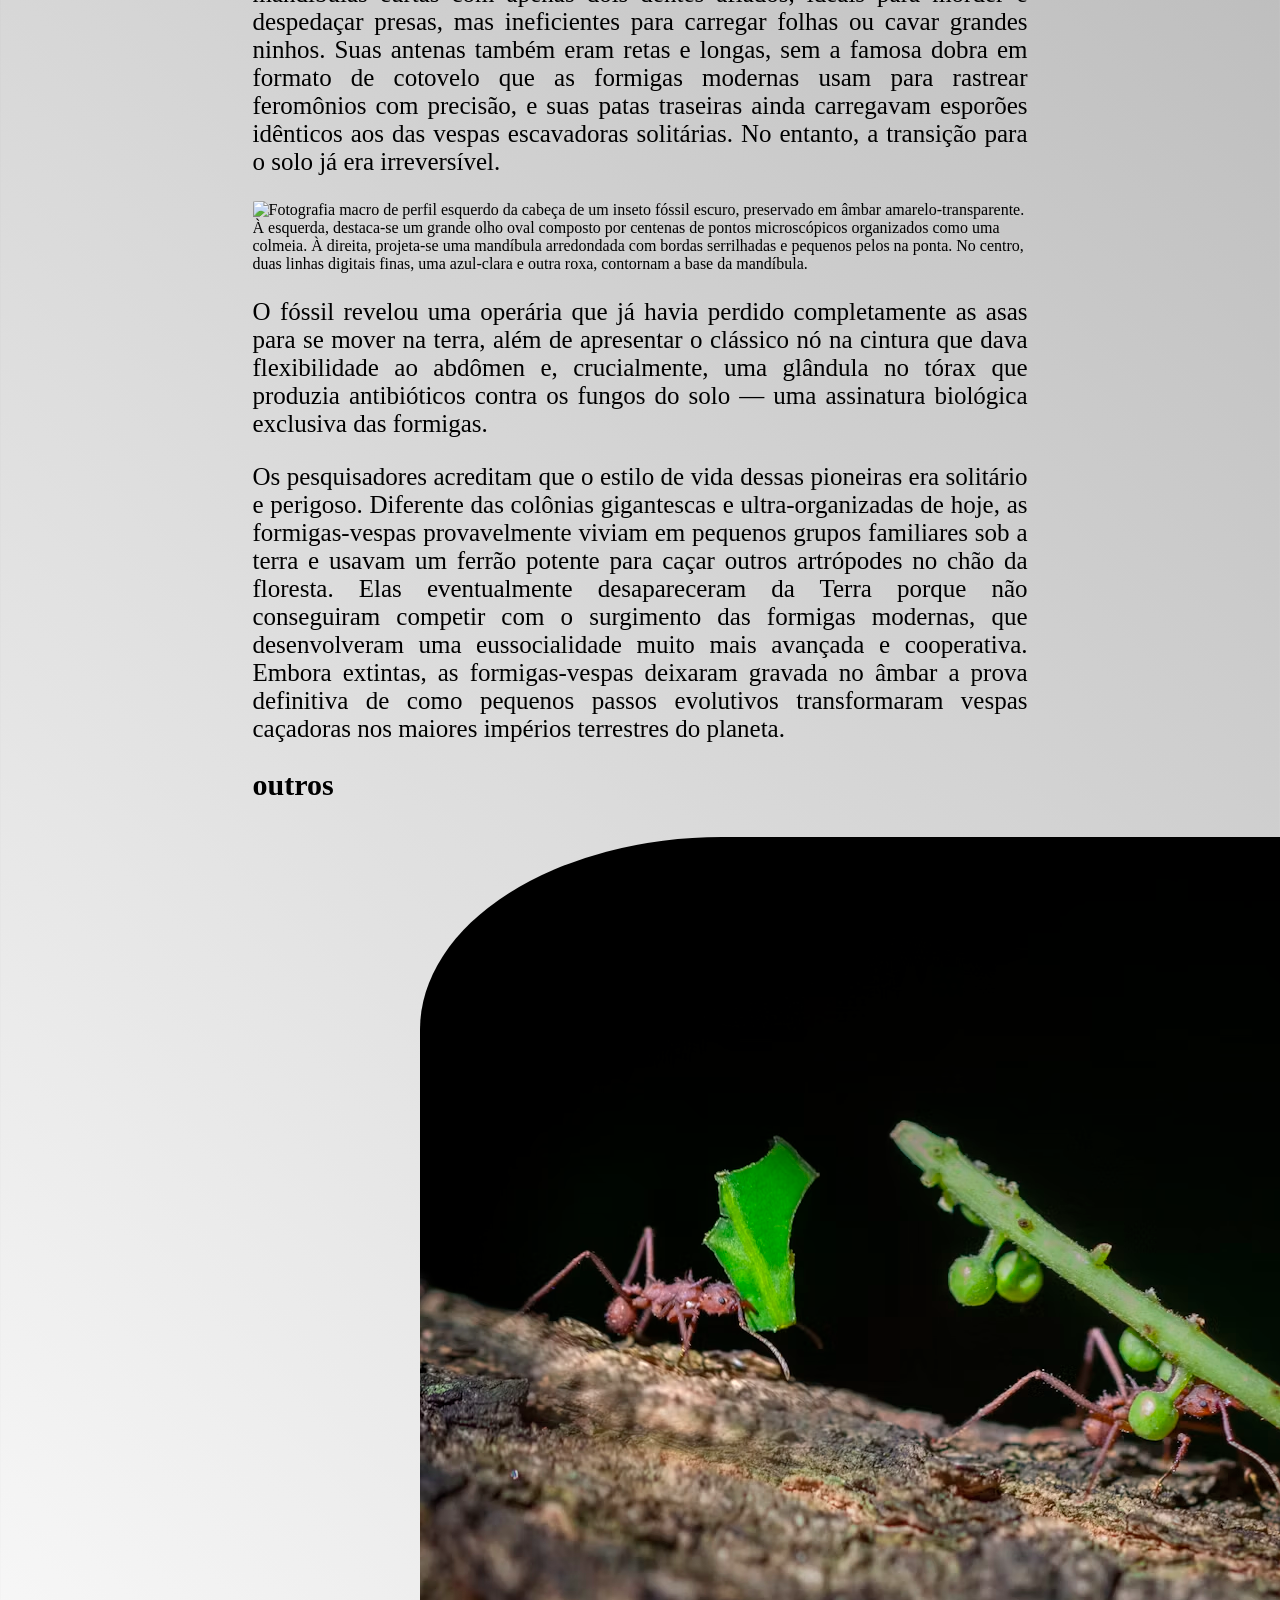
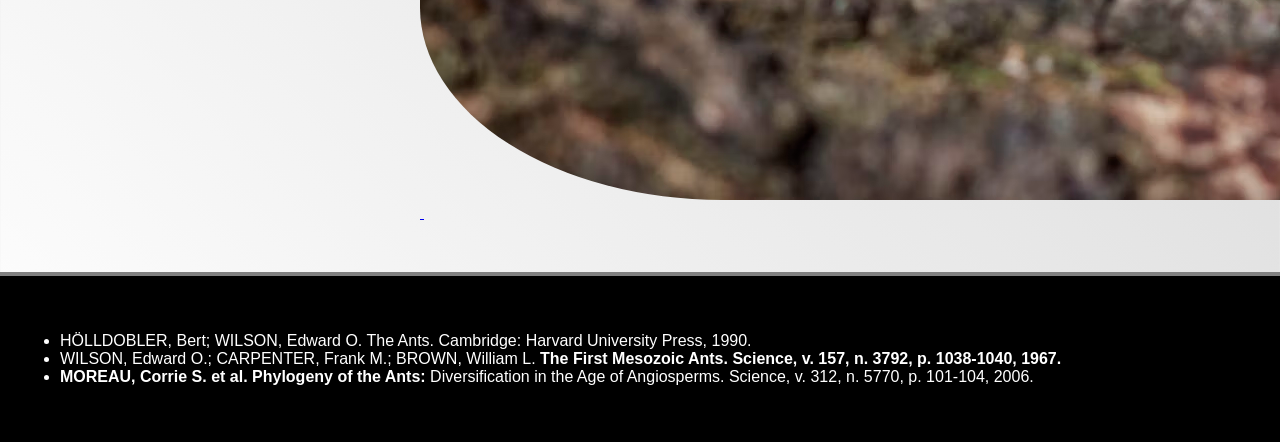
==== commit 44c4c30c: "Update a evolução das formigas.html" ====
--- a/a evolução das formigas.html
+++ b/a evolução das formigas.html
@@ -1,146 +1,139 @@
 <!DOCTYPE html>
-<html lang="pt-BR">
+<html lang="en">
 <head>
     <meta charset="UTF-8">
     <meta name="viewport" content="width=device-width, initial-scale=1.0">
     <title>A evolução das formigas</title>
-    <link rel="icon" href="img/logo.png" type="image/x-icon">
     <link rel="stylesheet" href="paginas_formigas.css">
-    <link rel="stylesheet" href="header.css">
+
+    
 </head>
 <body>
 
-<header>
-    <img src="img/logo.png" alt="">
-    <h2>Formigas - Arthur & Davi</h2>
+    <header>
+        <div>
+            <a href="index.html ">
+                <span>Menu</span>
+            </a>
+        </div>
+        <div>
+            <a href="">
+                <span>sobre nós</span>
+            </a>
+        </div>
+         <div>
+            <a href="">
+                <span>referências</span>
+            </a>
+        </div>
+    </header>
 
-    <a href="index.html">
-        <img id="voltar" src="img/pngtree-red-triangle-geometric-return-icon-element-image_2292516-removebg-preview.png" alt="Voltar">
-    </a>
-</header>
 
-<div class="flex">
 
-    <div class="container_hero">
-        <h1>INCRÍVEL EVOLUÇÃO DAS FORMIGAS</h1>
-
-        <img class="imag_hero"
-             src="img/formigagentio.avif"
-             alt="Fotografia macro de uma formiga preta caminhando sobre uma folha seca.">
+    <div class="container_hero" >
+        <h1 >INCRIVEL EVOLUÇÃO DAS FORMIGAS </h1>
+        <img class="imag_hero" src="img/formigagentio.avif" alt="Macro fotografia de perfil 
+        de uma formiga preta brilhante caminhandosobre uma folha seca bege.">
     </div>
-
-    <p class="paragrafo_introdutorio">
-        As formigas habitam a Terra há aproximadamente 140 milhões de anos e sobreviveram à
-        extinção dos dinossauros. Originadas de ancestrais semelhantes às vespas, elas
-        evoluíram ao longo de milhões de anos até se tornarem um dos grupos de insetos mais
-        abundantes e bem-sucedidos do planeta, presentes em praticamente todos os ambientes terrestres.
+        
+    <p class="paragrafo_introdutorio">As formigas estão na Terra há 140 milhões de anos, tendo sobrevivido inclusive à extinção dos dinossauros. 
+        Elas iniciaram sua jornada evolutiva adaptando-se para viver sob a serrapilheira — a camada de folhas secas que cobre o 
+        solo das florestas. Foi nesse ambiente hostil e escuro que elas abandonaram as asas e desenvolveram as habilidades que 
+        as tornaram as maiores conquistadoras do planeta.
     </p>
 
     <section>
-
-        <h2 class="subtitulos">De onde vieram?</h2>
-
+        
+        <h2 >De onde vieram?</h2>
+        <p>A história das formigas começa no período Cretáceo, há cerca de 140 milhões de anos. Elas não surgiram 
+            como um grupo totalmente novo, mas sim como uma ramificação altamente modificada das vespas carnívoras 
+            solitárias. A grande virada evolutiva ocorreu quando uma linhagem dessas vespas abandonou o voo caçador 
+            e passou a viver na serrapilheira, a camada de folhas secas e matéria orgânica que cobre o solo das florestas.
+        </p>
+    </section>
+    <section>
+        <h2 >A Longa Jornada Evolutiva: Das Asas ao Subsolo</h2>
+        <p> Para se adaptarem a esse novo ambiente denso e cheio de obstáculos, as operárias passaram por uma 
+            mutação radical e perderam as asas, o que facilitou a locomoção em túneis e fendas estreitas.
+        </p> 
+            
+        <p>O corpo também se modificou com o surgimento do pecíolo, uma cintura extremamente flexível 
+            em forma de nó que permitiu que elas dobrassem o abdômen para a frente para 
+            picar ou borrifar substâncias químicas, além de dar a força de alavanca
+            necessária para carregar objetos pesados.
+        </p>
+            <img class="imag_secundaria" src="img/960px-Sphecomyrma_freyi_worker_no_1_holotype__Wilson__Carpenter_and_Brown_1967_.avif" 
+            alt="Sphecomyrma é um gênero extinto de formigas que existiu no período Cretáceo, aproximadamente entre 79 e 92 milhões 
+            de anos atrás. Os primeiros espécimes foram coletados em 1966.">
+    </section>
+    <section>
+        <h2  >À Sombra dos dinossauros</h2>
+        <p>Durante os primeiros 40 milhões de anos, as formigas eram criaturas raras e discretas, vivendo à sombra dos 
+            dinossauros. A grande explosão evolutiva do grupo aconteceu há cerca de 100 milhões de anos, coincidindo com a 
+           ascensão das angiospermas, as plantas com flores. A proliferação dessas plantas transformou completamente
+        </p>
+        <p>as florestas tropicais, criando copas densas, serrapilheiras ricas e, crucialmente, uma explosão de novos insetos 
+            herbívoros. As formigas aproveitaram essa nova abundância de alimentos e habitats para se diversificarem nas milhares 
+            de espécies modernas que conhecemos hoje. Quando o asteroide extinguiu os dinossauros há 66 milhões de anos, as 
+            formigas sobreviveram quase intactas graças ao seu estilo de vida subterrâneo e à capacidade de se alimentar de 
+            detritos em um mundo pós-apocalíptico.
+        </p>
+    </section>
+    <section>
+        <h2 >O Elo perdido</h2>
+        <p>No coração do período Cretáceo, há cerca de 100 milhões de anos, as florestas tropicais testemunharam o surgimento de 
+            uma criatura que desafia as fronteiras da evolução. Conhecidas cientificamente como a subfamília Sphecomyrminae, 
+            as formigas-vespas representam o elo perdido definitivo entre os dois insetos. O fóssil mais famoso desse grupo 
+            foi descoberto em 1966, perfeitamente preservado dentro de uma pedra de âmbar pré-histórica. Ao analisarem o achado,
+            os cientistas perceberam que tinham em mãos um verdadeiro mosaico anatômico, onde metade do corpo pertencia ao passado 
+            das vespas e a outra metade já desenhava o futuro das formigas.
+        </p>
         <p>
-            As primeiras formigas surgiram durante o período Cretáceo, há cerca de
-            140 milhões de anos. Estudos indicam que elas evoluíram a partir de um grupo
-            de vespas ancestrais que viviam de forma solitária. Com o tempo, algumas
-            dessas linhagens passaram a explorar o solo das florestas, especialmente a
-            serrapilheira, composta por folhas secas, galhos e matéria orgânica em decomposição.
+            Do lado de sua herança de vespa, essas criaturas primitivas mantinham mandíbulas curtas com apenas dois dentes afiados, 
+            ideais 
+            para morder e despedaçar presas, mas ineficientes para carregar folhas ou cavar grandes ninhos. Suas antenas também 
+            eram retas e longas, sem a famosa dobra em formato de cotovelo que as formigas modernas usam para rastrear feromônios 
+            com precisão, e suas patas traseiras ainda carregavam esporões idênticos aos das vespas escavadoras solitárias. 
+            No entanto, a transição para o solo já era irreversível.
         </p>
-
+        <img class="imag_secundaria" src="img/4.avif" alt="Fotografia macro de perfil esquerdo da cabeça de um inseto fóssil escuro, preservado em âmbar amarelo-transparente. À esquerda, destaca-se um grande olho oval composto por centenas de pontos microscópicos organizados como uma colmeia. À direita, projeta-se uma mandíbula arredondada com bordas serrilhadas e pequenos pelos na ponta. No centro, duas linhas digitais finas, uma azul-clara e outra roxa, contornam a base da mandíbula.">
         <p>
-            Esse ambiente favoreceu o aparecimento de adaptações importantes, como um corpo
-            mais flexível e o desenvolvimento de sociedades organizadas, características
-            que ajudaram as formigas a ocupar uma enorme variedade de habitats.
+            O fóssil revelou uma operária que já havia perdido completamente as asas para se mover na terra, 
+            além de apresentar o clássico nó na cintura que dava flexibilidade ao abdômen e, crucialmente, 
+            uma glândula no tórax que produzia antibióticos contra os fungos do solo — uma assinatura biológica exclusiva das formigas.
         </p>
-
+        <p>
+            Os pesquisadores acreditam que o estilo de vida dessas pioneiras era solitário e perigoso. Diferente das colônias 
+            gigantescas e ultra-organizadas de hoje, as formigas-vespas provavelmente viviam em pequenos grupos familiares sob a 
+            terra e usavam um ferrão potente para caçar outros artrópodes no chão da floresta. Elas eventualmente desapareceram 
+            da Terra porque não conseguiram competir com o surgimento das formigas modernas, 
+            que desenvolveram uma eussocialidade muito mais avançada e cooperativa. Embora extintas, as formigas-vespas 
+            deixaram gravada no âmbar a prova definitiva de como pequenos passos evolutivos transformaram vespas caçadoras 
+            nos maiores impérios terrestres do planeta.
+        </p>
     </section>
 
-    <section>
+    <article >
+        <h2 class="post_mais">outros</h2>
+        <span><a href="As Formigas-Cortadeiras e o Primeiro Agronegócio da Terra.html">
+                <img src="img/cortadeira_hero.avif" alt="">
+        </a></span>
+        <span><a href="formigas_legionarias.html">
+            <img src="img/legionaria_hero" alt="">
+        </a></span>
+        <span><a href="O Veneno Mais Doloroso do Mundo (Formiga-Tocandira).html">
+            <img src="img/tocandira_hero" alt="">
+        </a></span>
+    </article>
+        
+    <footer>
+        <ul>
+            <li>HÖLLDOBLER, Bert; WILSON, Edward O. The Ants.</strong> Cambridge: Harvard University Press, 1990.</li>
+            <li>WILSON, Edward O.; CARPENTER, Frank M.; BROWN, William L. <strong>The First Mesozoic Ants. Science, v. 157, n. 3792, p. 1038-1040, 1967.</li>
+            <li>MOREAU, Corrie S. et al. Phylogeny of the Ants:</strong> Diversification in the Age of Angiosperms. Science, v. 312, n. 5770, p. 101-104, 2006.</li>
+        </ul>
+    </footer>
+</body>
 
-        <h2 class="subtitulos">A Longa Jornada Evolutiva</h2>
-
-        <p>
-            Uma das principais adaptações das formigas foi o desenvolvimento do
-            pecíolo, uma estreita ligação entre o tórax e o abdômen que aumenta a
-            mobilidade do corpo. Essa característica permite maior precisão durante a
-            defesa, o transporte de alimentos e outras atividades do cotidiano da colônia.
-        </p>
-
-        <p>
-            Nas espécies atuais, apenas machos e rainhas possuem asas durante a fase
-            reprodutiva. As operárias desenvolvem-se naturalmente sem asas, uma adaptação
-            eficiente para a vida terrestre e subterrânea.
-        </p>
-
-        <img class="imag_secundaria"
-             src="img/960px-Sphecomyrma_freyi_worker_no_1_holotype__Wilson__Carpenter_and_Brown_1967_.avif"
-             alt="Fóssil de Sphecomyrma preservado em âmbar, um dos registros mais antigos conhecidos de formigas.">
-
-    </section>
-
-    <section>
-
-        <h2 class="subtitulos">À Sombra dos Dinossauros</h2>
-
-        <p>
-            Durante boa parte do Cretáceo, as formigas eram pouco numerosas. Sua grande
-            diversificação ocorreu quando as plantas com flores (angiospermas) passaram a
-            dominar muitos ambientes terrestres, aumentando a oferta de alimento e criando
-            novos nichos ecológicos.
-        </p>
-
-        <p>
-            Quando o impacto do asteroide provocou a extinção dos dinossauros,
-            há cerca de 66 milhões de anos, muitas espécies de formigas sobreviveram
-            graças ao pequeno tamanho, aos ninhos subterrâneos e à alimentação bastante variada.
-            Após esse evento, continuaram se diversificando até originar as milhares de espécies
-            conhecidas atualmente.
-        </p>
-
-    </section>
-
-    <section>
-
-        <h2 class="subtitulos">O Elo Entre Vespas e Formigas</h2>
-
-        <p>
-            Um dos fósseis mais importantes para compreender a origem das formigas pertence
-            ao gênero <em>Sphecomyrma</em>, descoberto em âmbar em 1966. Esses fósseis
-            apresentam características intermediárias entre vespas ancestrais e formigas
-            modernas, fornecendo evidências importantes sobre a evolução desse grupo.
-        </p>
-
-        <p>
-            Os exemplares conhecidos possuíam uma combinação de características primitivas e
-            modernas. Embora ainda lembrassem as vespas em alguns aspectos anatômicos,
-            já apresentavam o pecíolo característico das formigas, indicando que a separação
-            entre esses grupos já estava em andamento.
-        </p>
-
-        <img class="imag_secundaria"
-             src="img/4.avif"
-             alt="Imagem ampliada da cabeça de um fóssil de Sphecomyrma preservado em âmbar.">
-
-        <p>
-            Os cientistas acreditam que essas formigas primitivas possuíam formas simples
-            de organização social, muito menos complexas que as colônias atuais. Ao longo
-            de milhões de anos, diferentes linhagens desenvolveram níveis crescentes de
-            cooperação entre seus indivíduos, dando origem às sociedades altamente organizadas
-            observadas hoje.
-        </p>
-
-        <p>
-            Atualmente são conhecidas mais de 14 mil espécies de formigas, distribuídas
-            por quase todos os continentes. Sua capacidade de adaptação, organização social
-            e cooperação faz delas um dos maiores sucessos evolutivos do reino animal.
-        </p>
-
-    </section>
-
-</div>
-
-</body>
 </html>
 
-
--- a/paginas_formigas.css
+++ b/paginas_formigas.css
@@ -1,102 +1,190 @@
-#pai-de-todos-os-flexes {
-    position: relative; 
-    margin-top: 55px;
-    width: 100%;
-    height: 800px;       
-    border: 3px solid #000; 
-    background-color: rgba(255, 255, 255, 90%);
-    margin-bottom: 80px;
+body {
+    margin: 0;
+    background-image:linear-gradient(45deg, white, gray);
+}
+
+.imag_hero{
+    display: block;
+    margin-left: auto;
+    max-width: 100%;
+    margin-right: auto;
+    height: auto; 
+    grid-column: span 3;
+    margin-bottom: 20px;
+    position: relative;
 }
 
 p {
-    font-size: 20px;
-}
+    font-size: 25px;
+    text-align: center;
+    font-family: Grosvenor, serif;
+    text-align: justify;
+    margin-left: auto;
+    margin-right: auto;
+    max-width: 775px;
+    box-sizing: border-box;
+}  
 
-h1 {
+.paragrafo_introdutorio {
+    margin-top: 0;   
+    font-family: Grosvenor, serif;
+
+}   
+
+h1{
     font-size: 50px;
+    font-family: Grosvenor, serif ;
+    margin: 0;
+    position: absolute;
+    top: auto;
+    bottom: 100px;
+    left: 50%;
+    transform: translate(-50%, -50%);
+    text-align: left;
+    width: 90%;
+    color: white;
+    border-bottom: 5px solid  #964B00;
+    box-sizing: border-box;
+    z-index: 333;
+
 }
 
 
-#menu {
-    position: absolute;
-    top: 50px;          
-    right: 1430px;        
-    width:450px;
-    height: 600px;      
+.titulo{
+    font-size: 40px;
+    margin: 0;
+    align-self: center;
+
 }
 
-.formiga {
-    position: absolute;
-    top: 50px;        
-    left: 990px;        
-    width: 450px;
-    height: 250px;       
+.imag_secundaria{    
+    display: block;
+    justify-self: center;
+    height: auto;
+    max-width: 775px;
+    width: 100%;
+    margin-left: auto;
+    margin-right: auto;
+    box-sizing: border-box; 
+    border-radius: 1%;
+    grid-column: 2;
+
 }
 
-.cortadeira {
-    position: absolute;
-    top: 330px;
-    left: 990px;
-    width: 450px;
-    height: 320px;  
+h2 {
+    font-size: 30px;
+    max-width: 775px;
+    margin-left: auto;
+    margin-right: auto;
+    padding-bottom: 10px;   
 }
 
-.legionario {
-    position: absolute;
-    top: 50px; 
-    left: 510px;
-    width: 450px;
-    height: 320px;
+.flex{
+    display: flex;
+    flex-direction: column;
+    gap: 15%;
+    row-gap: 40px;
+     
 }
 
-.veneno {
-    position: absolute;
-    top: 400px;
-    left: 510px;
-    width: 450px;
-    height: 250px;    
-}
-.castas {
-    position: absolute;
-    top: 50px;          
-    left: 1480px;        
-    width:380px;
-    height: 600px;
-}
- 
-#menu a, .formiga a, .cortadeira a, .legionario a, .veneno a, .castas a {
-    display: block;
-    width: 100%;
-    height: 100%;
-    text-decoration: none;
-    color: #000;
-    border: 1px solid black;
-    padding: 10px;
-    background: #fff;
-    border-radius: 8px;
+.fundo_marrom{
+    background-color: #3E2723;
 }
 
-#menu img, .formiga img, .cortadeira img, .legionario img, .veneno img, .castas img {
-    width: 100%;        
-    height: 95%;
-    object-fit: cover;
-    border-radius: 4px;
+article img {
+    border-radius: 20%;
+    margin-left: 420px;
 }
 
-#menu span, .formiga span, .cortadeira span, .legionario span, .veneno span, .castas span {
-    display: block;
-    text-align: center;
-    font-weight: bold;
+.container_hero {
+    position: relative;
+    width: 100%;
+    background-color: #3E2723;
 }
 
-#pai-de-todos-os-flexes > div {
-    transition: all 0.5s;
-    box-shadow: 0px 20px 10px 5px black; 
+footer {
+    background-color: black; 
+    color: white;           
+    padding: 40px 20px;       
+    font-family: sans-serif;
+    margin-top: 50px;          
+    border-top: 4px solid gray; 
 }
 
-
-#pai-de-todos-os-flexes > div:hover {
-    transform: scale(1.05);
-    z-index: 9;
+.bibliografia h3 {
+    font-size: 22px;
+    color: gold;            
+    margin-bottom: 20px;
+    font-weight: 600;
 }
 
+.bibliografia ul {
+    list-style-type: none;     
+    padding: 0;
+    margin: 0;
+}
+
+.bibliografia li {
+    font-size: 15px;
+    margin-bottom: 15px;       
+    padding-left: 15px;
+    border-left: 3px solid gold; 
+    color: whitesmoke;            
+}
+
+.bibliografia li strong {
+    color: white;           
+}
+
+@media(max-width: 800px){
+
+     body {
+        grid-template-columns: 1fr; 
+        row-gap: 25px;
+    }
+
+    .paragrafo_introdutorio, section {
+        grid-column: 1; 
+        width: 100%;
+    }
+
+  
+    h2, p {
+        width: auto; 
+        padding: 0 20px; 
+    }
+
+    h1 {
+        font-size: 28px;
+        bottom: 40px;
+    }
+
+    h2 {
+        font-size: 24px;
+        text-align: left; 
+    }
+
+    p {
+        font-size: 18px;
+        text-align: left; 
+    }
+
+    .imag_secundaria {
+        max-width: 100%;
+        padding: 0 20px; 
+        margin: 20px auto;
+    }
+
+    article {
+        grid-column: 1;
+        grid-row: auto;
+        align-self: center;
+        padding: 20px;
+        text-align: center;
+        flex-direction: row; 
+        justify-content: center;
+        gap: 30px;
+        padding-left: 0;
+    }
+
+}
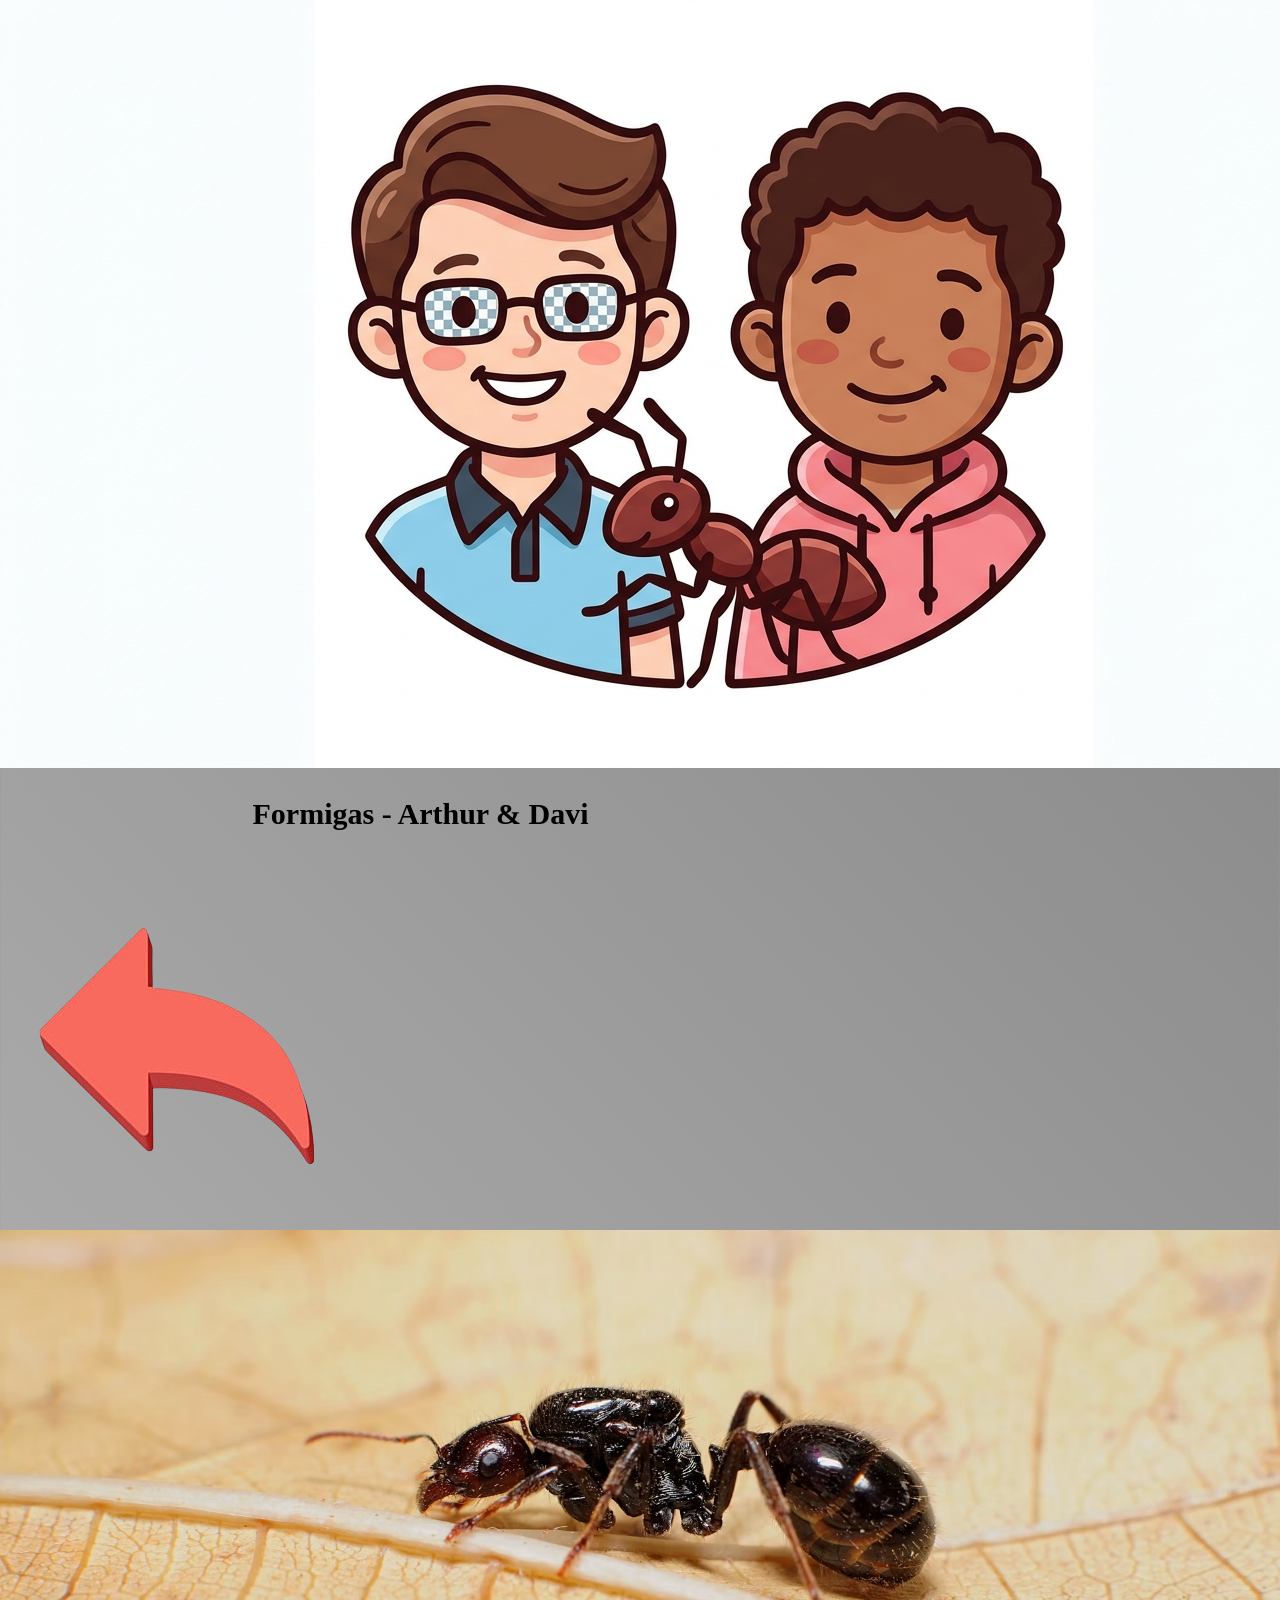
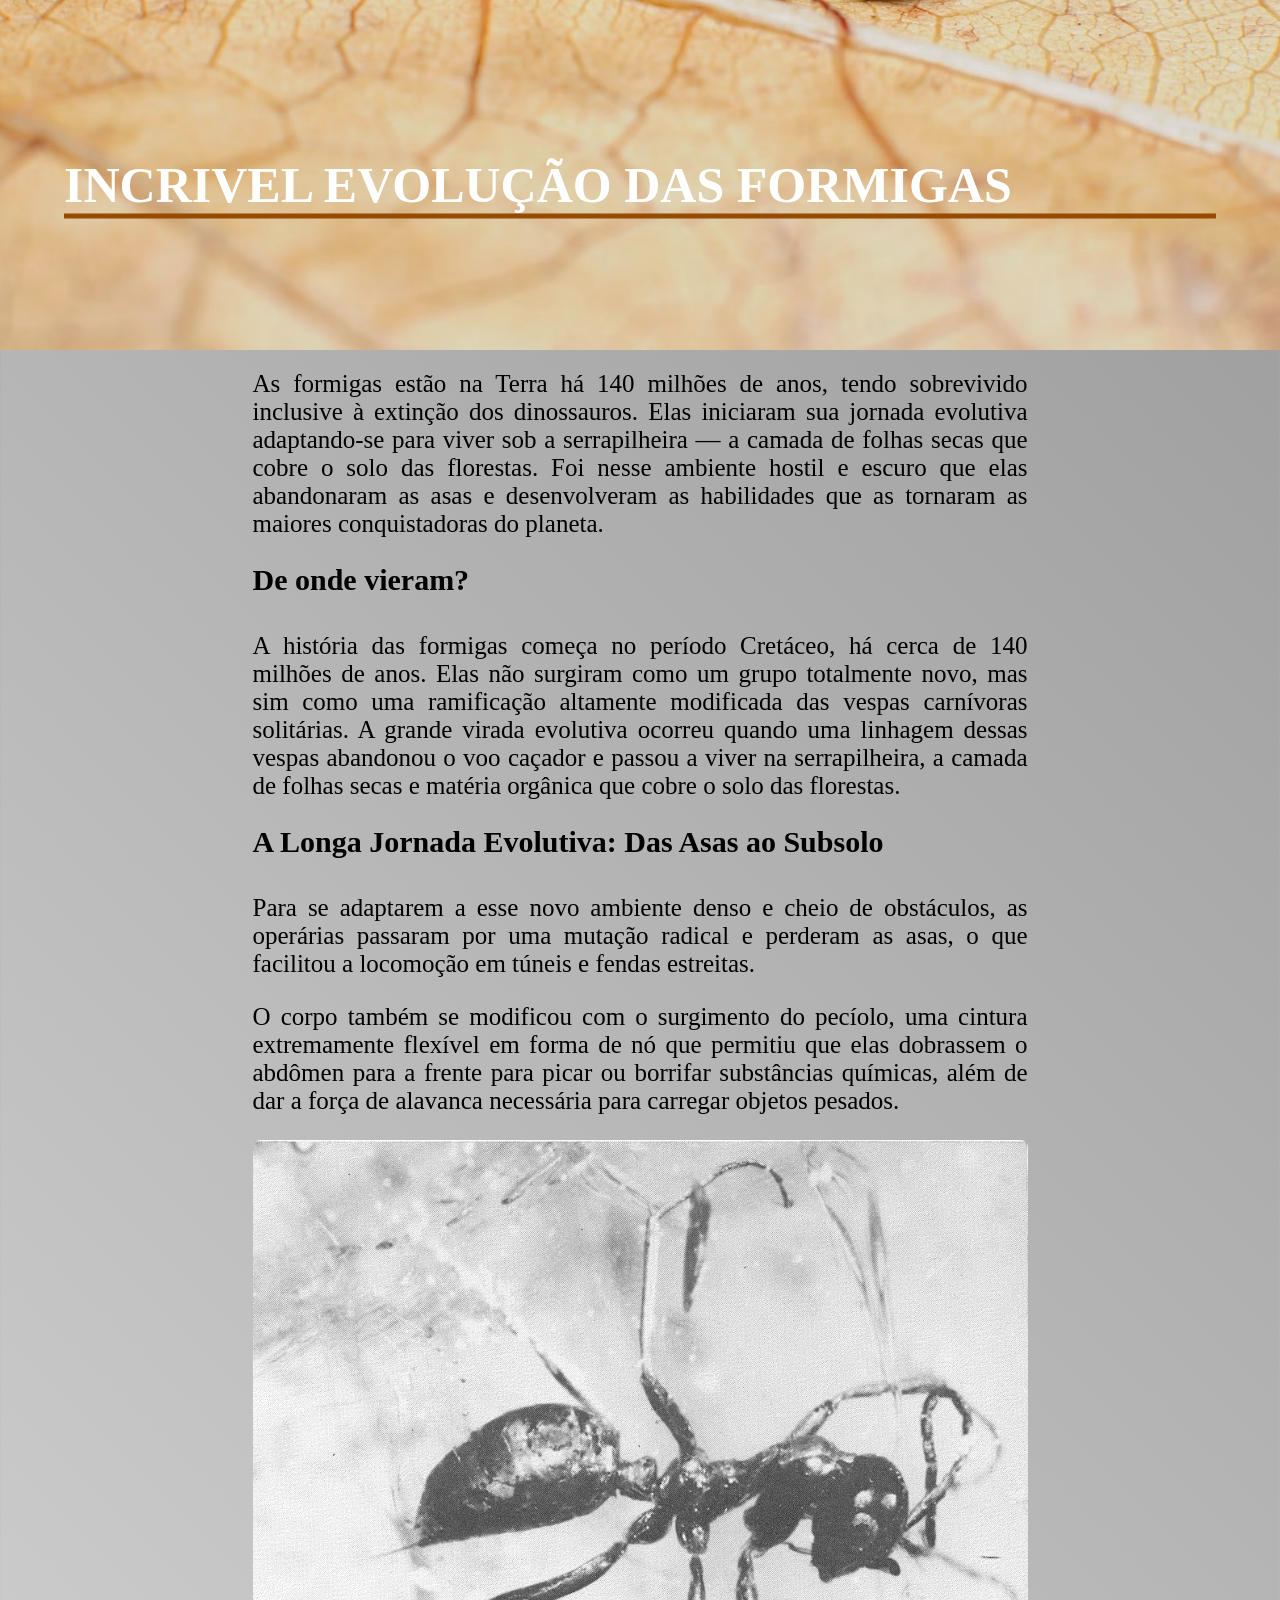
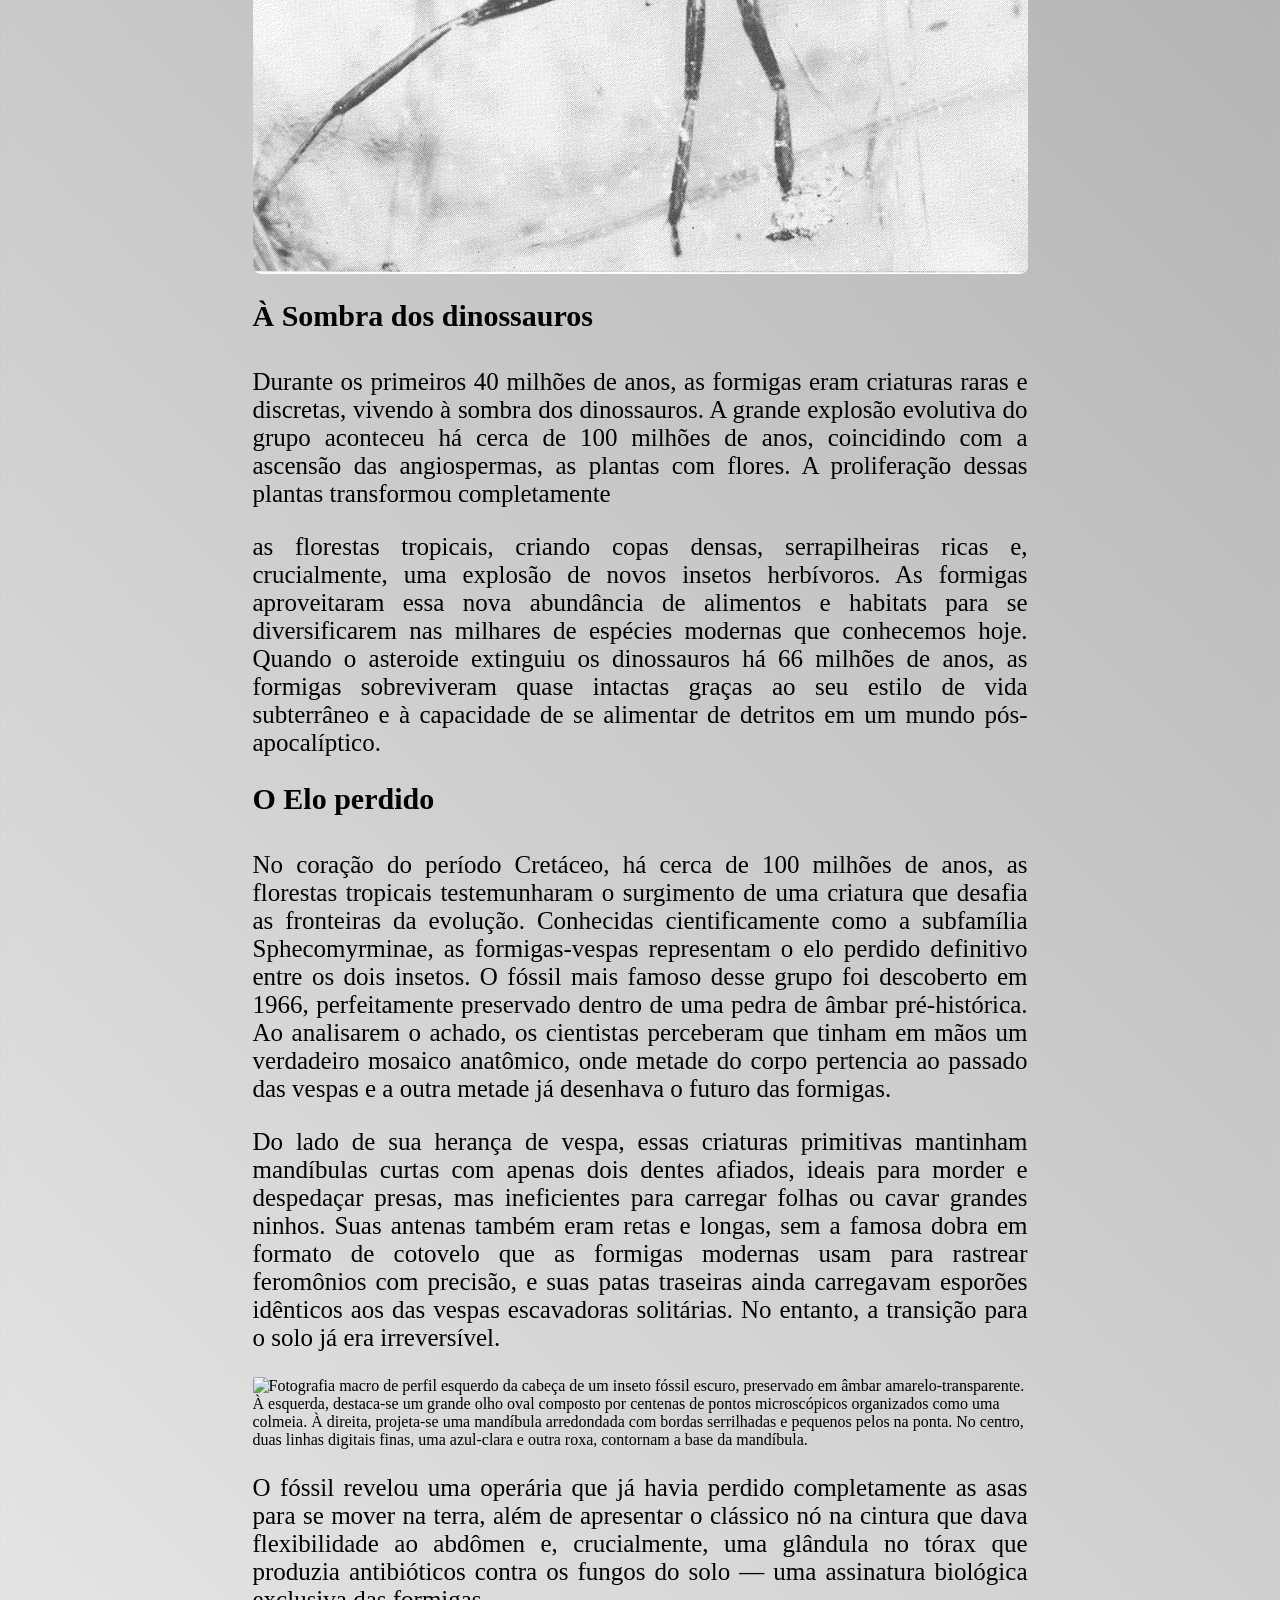
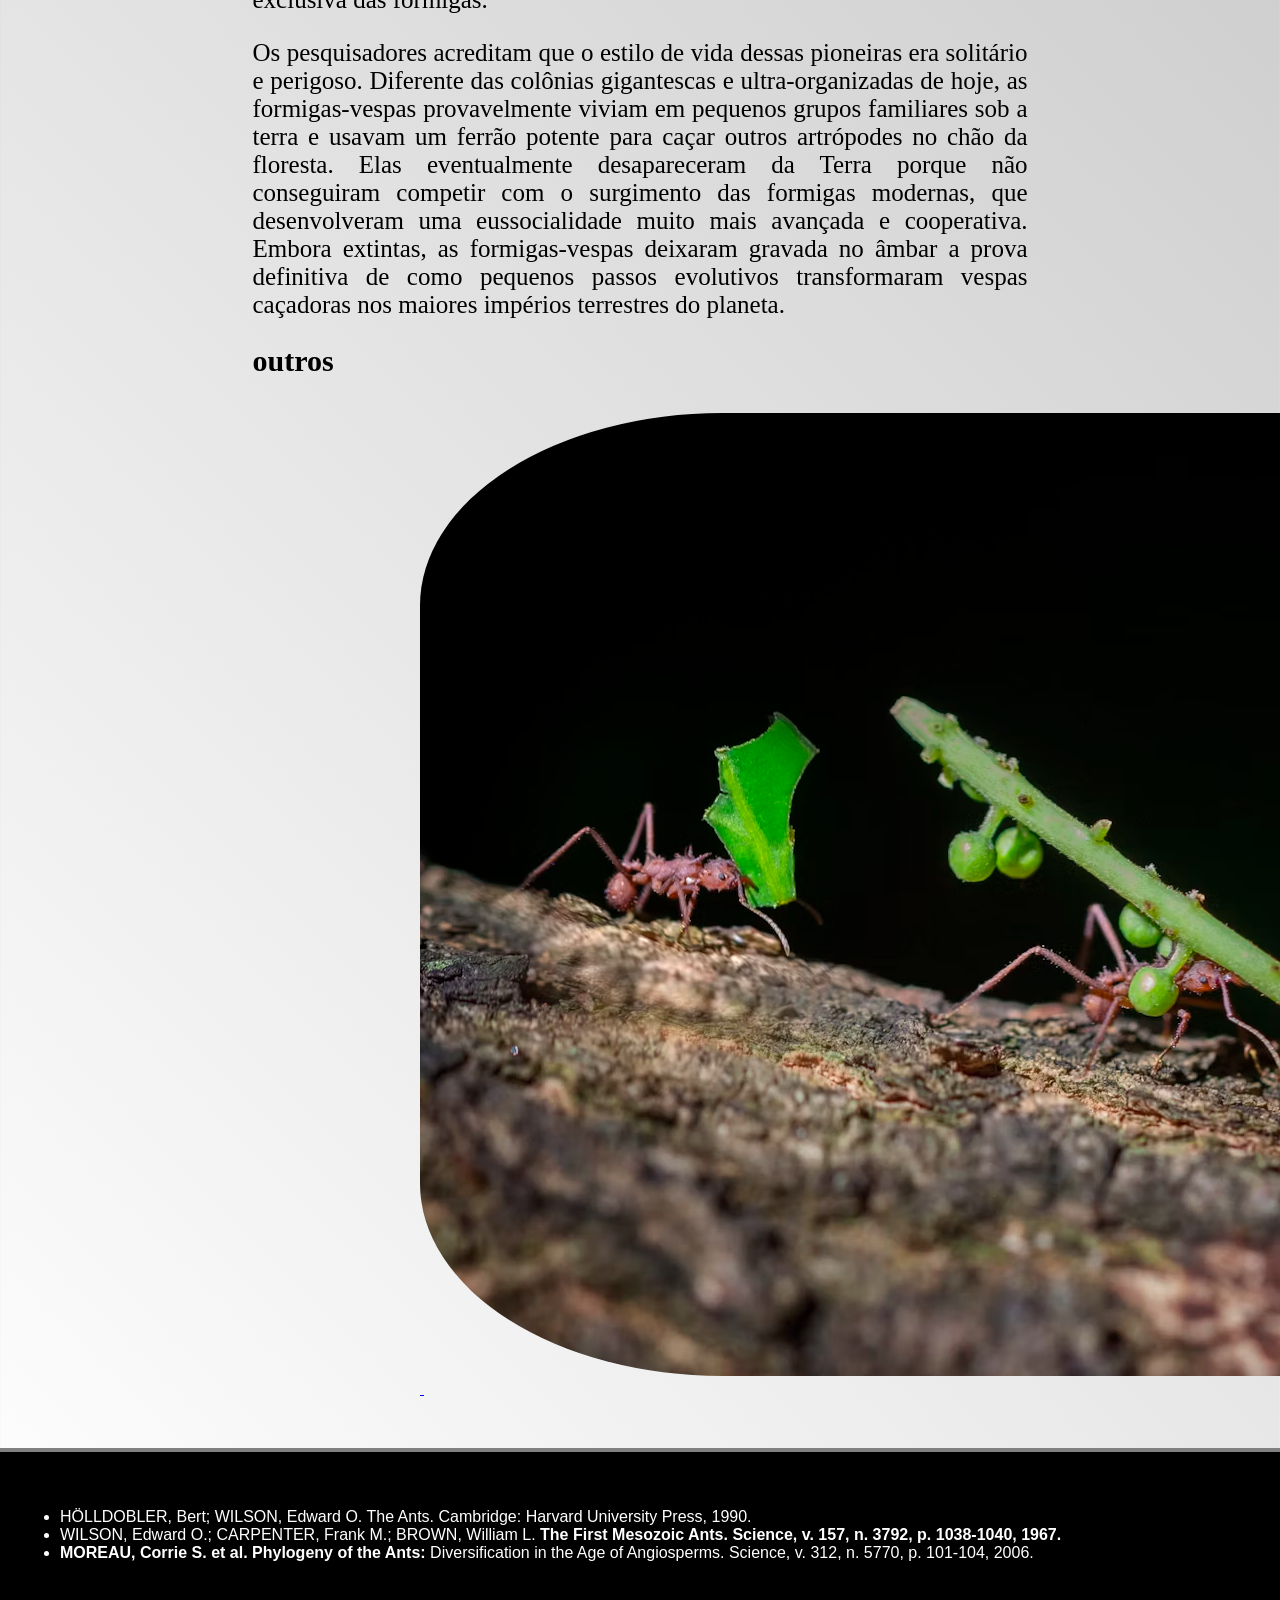
==== commit b6736804: "Update a evolução das formigas.html" ====
--- a/a evolução das formigas.html
+++ b/a evolução das formigas.html
@@ -10,22 +10,13 @@
 </head>
 <body>
 
-    <header>
-        <div>
-            <a href="index.html ">
-                <span>Menu</span>
-            </a>
-        </div>
-        <div>
-            <a href="">
-                <span>sobre nós</span>
-            </a>
-        </div>
-         <div>
-            <a href="">
-                <span>referências</span>
-            </a>
-        </div>
+   <header>
+    <img src="img/logo.png" alt="">
+    <h2>Formigas - Arthur & Davi</h2>
+
+    <a href="index.html">
+        <img id="voltar" src="img/pngtree-red-triangle-geometric-return-icon-element-image_2292516-removebg-preview.png" alt="Voltar">
+    </a>
     </header>
 
 
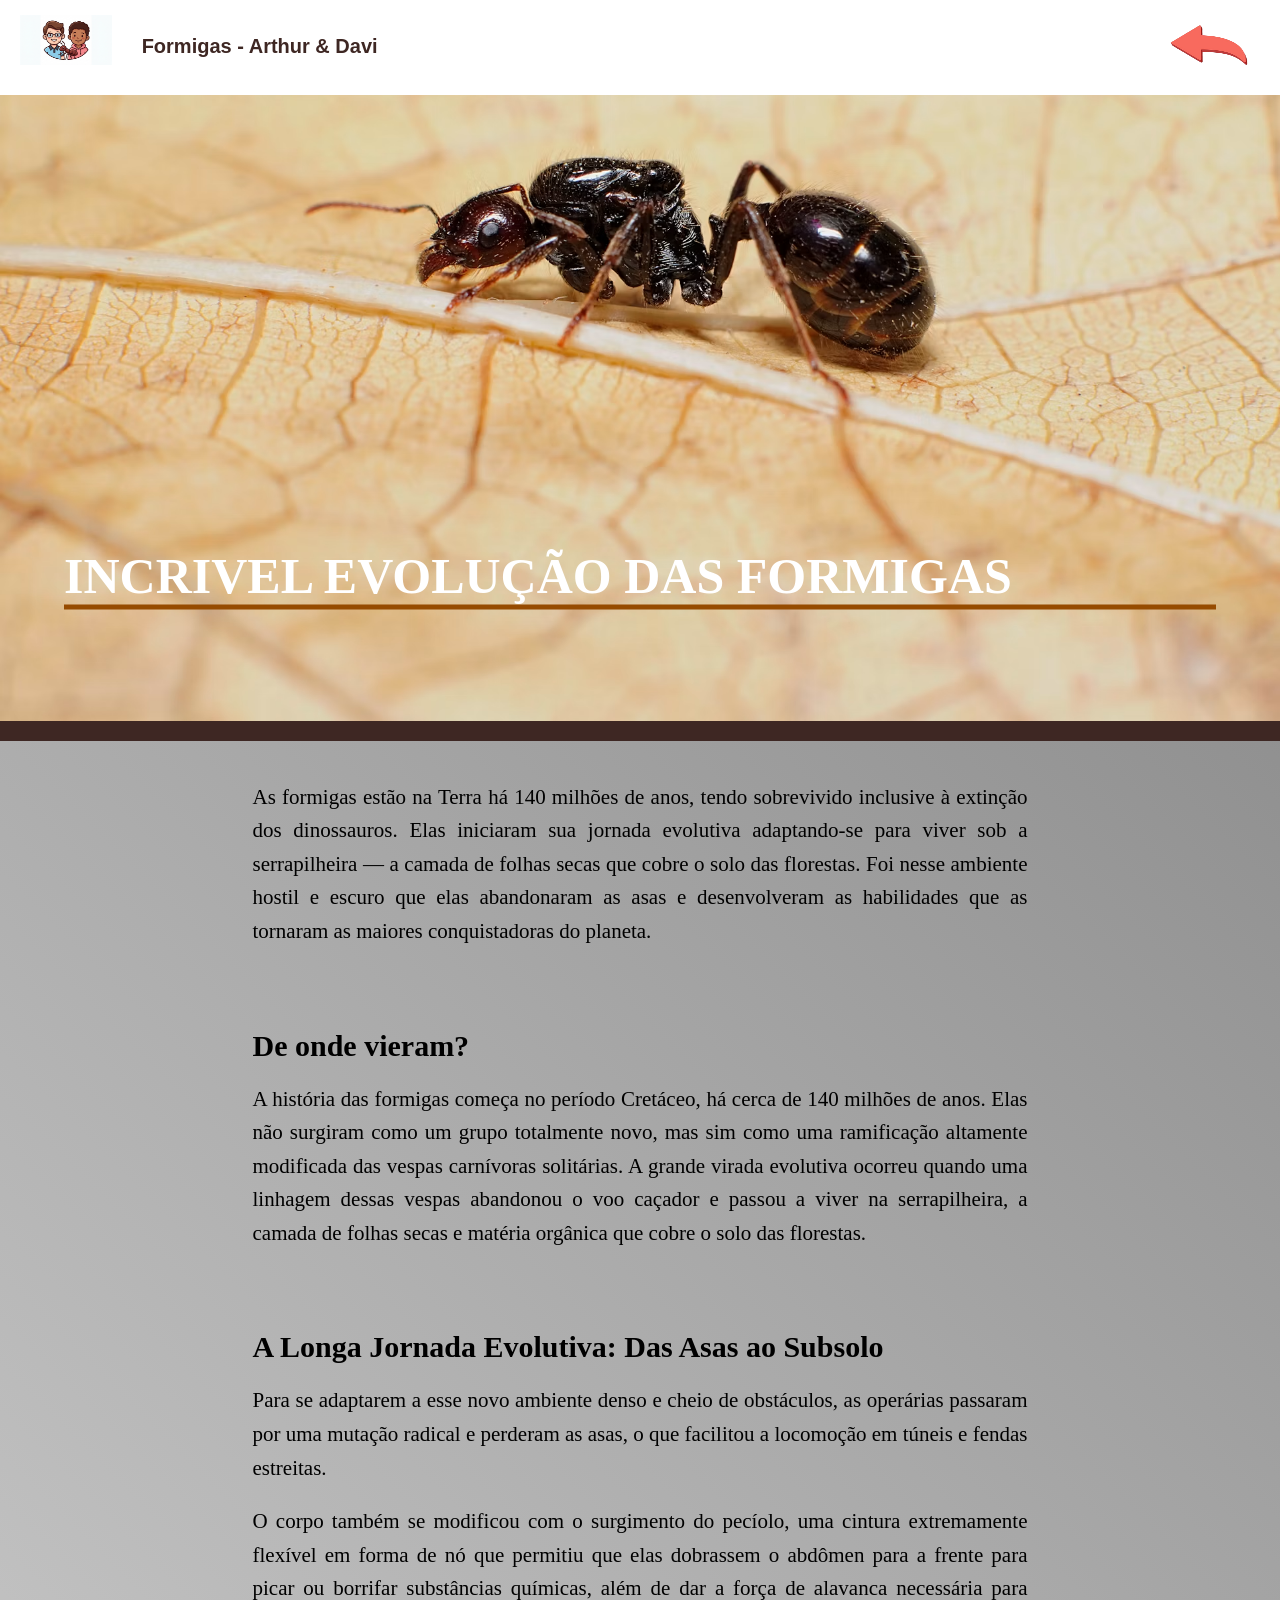
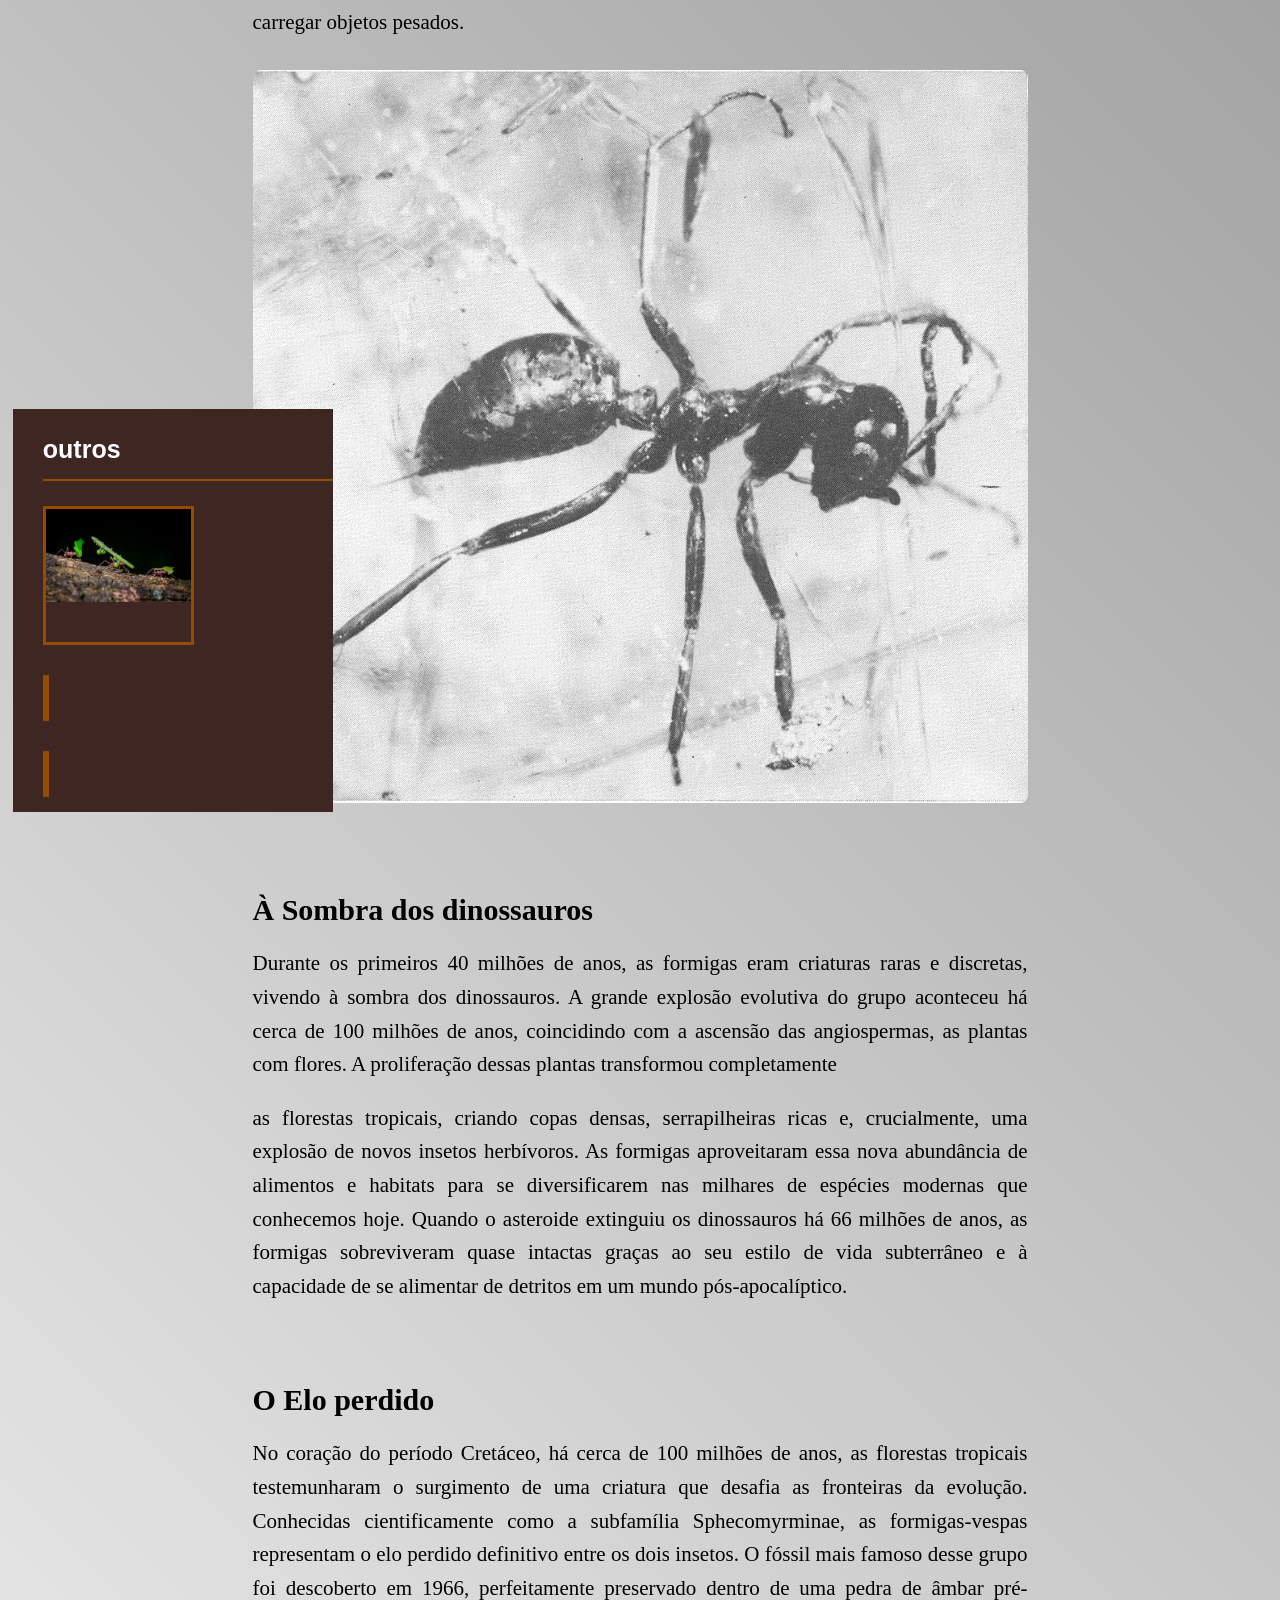
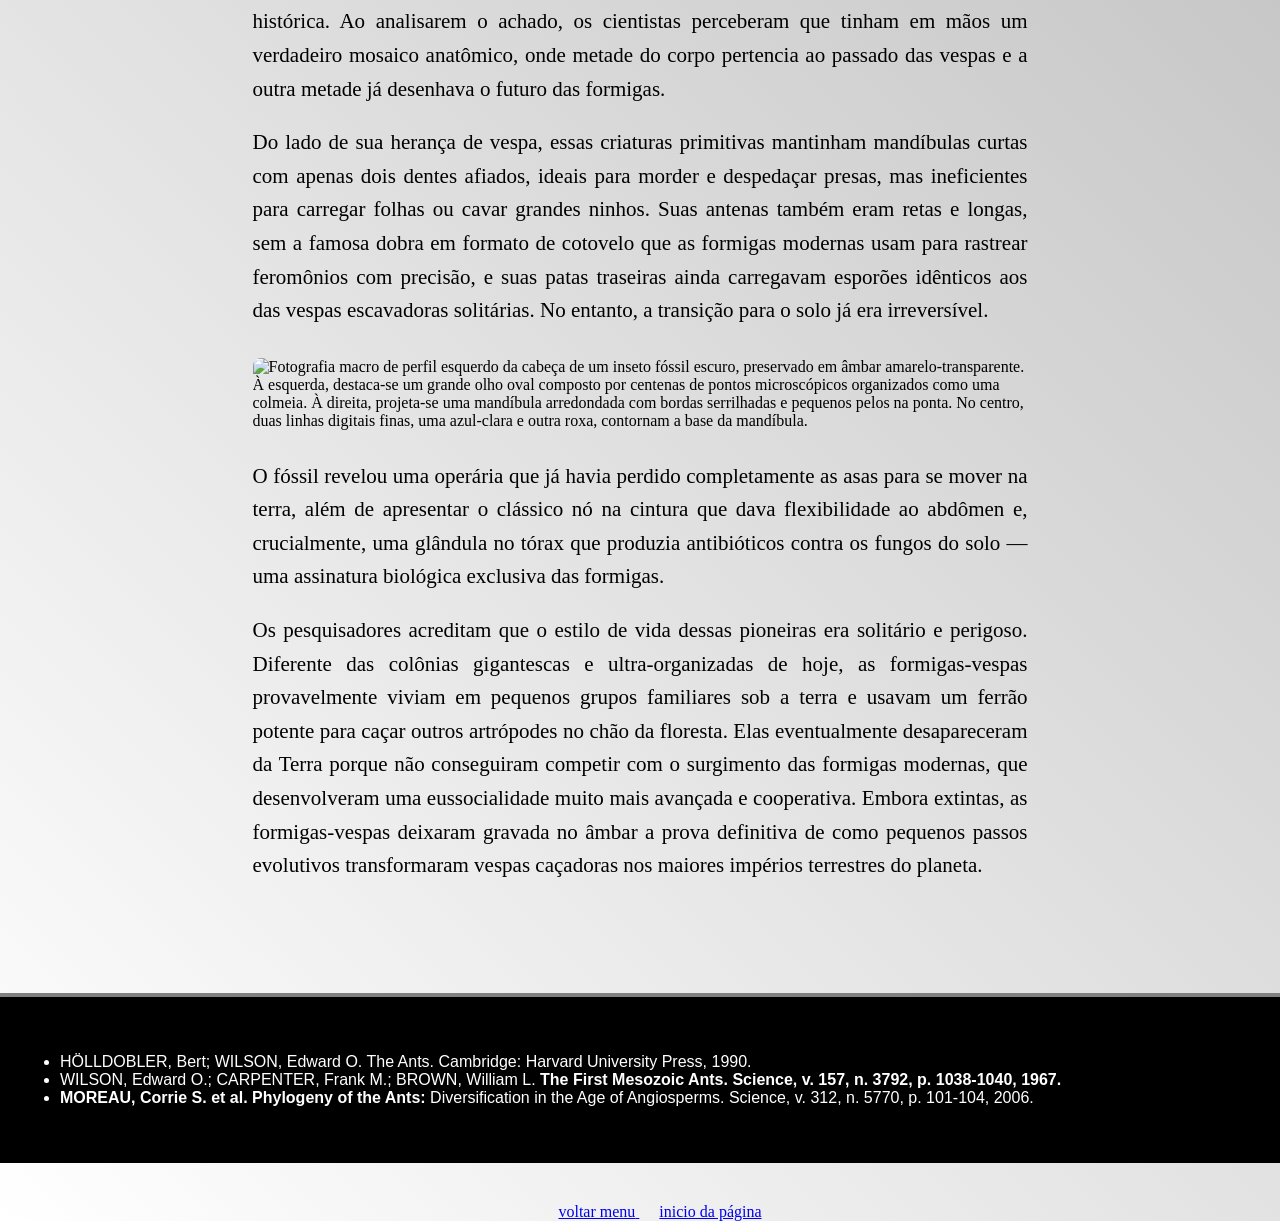
==== commit 79dfde34: "Update a evolução das formigas.html" ====
--- a/a evolução das formigas.html
+++ b/a evolução das formigas.html
@@ -1,3 +1,4 @@
+
 <!DOCTYPE html>
 <html lang="en">
 <head>
@@ -5,18 +6,19 @@
     <meta name="viewport" content="width=device-width, initial-scale=1.0">
     <title>A evolução das formigas</title>
     <link rel="stylesheet" href="paginas_formigas.css">
+    <link rel="stylesheet" href="header.css">
 
     
 </head>
 <body>
 
    <header>
-    <img src="img/logo.png" alt="">
-    <h2>Formigas - Arthur & Davi</h2>
+        <img src="img/logo.png" alt="">
+        <h2>Formigas - Arthur & Davi</h2>
 
-    <a href="index.html">
-        <img id="voltar" src="img/pngtree-red-triangle-geometric-return-icon-element-image_2292516-removebg-preview.png" alt="Voltar">
-    </a>
+        <a href="index.html">
+            <img id="voltar" src="img/pngtree-red-triangle-geometric-return-icon-element-image_2292516-removebg-preview.png" alt="Voltar">
+        </a>
     </header>
 
 
@@ -124,6 +126,18 @@
             <li>MOREAU, Corrie S. et al. Phylogeny of the Ants:</strong> Diversification in the Age of Angiosperms. Science, v. 312, n. 5770, p. 101-104, 2006.</li>
         </ul>
     </footer>
+
+    <section class="voltar_paramenu">
+            <a href="index.html">
+                <span>voltar menu</span>
+            </a>
+
+            <a href="As Formigas-Cortadeiras e o Primeiro Agronegócio da Terra.html">
+                <span>inicio da página</span>
+            </a>
+    </section>
+
+
 </body>
 
 </html>
--- a/paginas_formigas.css
+++ b/paginas_formigas.css
@@ -1,35 +1,55 @@
-body {
-    margin: 0;
-    background-image:linear-gradient(45deg, white, gray);
-}
-
-.imag_hero{
+header a{
+    text-decoration: none;
+}
+
+header span{
+    color: #5f3b34;
+}
+
+
+.imag_hero {
     display: block;
-    margin-left: auto;
+    width: 100%;
     max-width: 100%;
-    margin-right: auto;
     height: auto; 
-    grid-column: span 3;
     margin-bottom: 20px;
+    box-sizing: border-box;
+}
+
+.container_hero {
+    grid-column: 1 / -1;
     position: relative;
+    width: 100%;
+    background-color: #3E2723;
+    box-sizing: border-box;
 }
 
 p {
-    font-size: 25px;
-    text-align: center;
+    font-size: 21px;
+    text-align: justify;
     font-family: Grosvenor, serif;
     text-align: justify;
-    margin-left: auto;
-    margin-right: auto;
-    max-width: 775px;
-    box-sizing: border-box;
+    width: 100%;
+    margin: 0 0 20px 0;
+    box-sizing: border-box;
+    line-height: 1.6;
 }  
 
-.paragrafo_introdutorio {
-    margin-top: 0;   
-    font-family: Grosvenor, serif;
-
-}   
+.paragrafo_introdutorio, section {
+    grid-column: 2;
+    width: 100%;
+    box-sizing: border-box;
+    position: relative;
+
+} 
+
+.content_master{
+    grid-column: 1 / -1;
+    display: grid;
+    grid-template-columns: 1fr minmax(auto, 775px) 1fr;
+    width: 100%;
+    box-sizing: border-box;
+}
 
 h1{
     font-size: 50px;
@@ -42,80 +62,114 @@
     transform: translate(-50%, -50%);
     text-align: left;
     width: 90%;
-    color: white;
     border-bottom: 5px solid  #964B00;
     box-sizing: border-box;
-    z-index: 333;
-
-}
-
-
-.titulo{
-    font-size: 40px;
-    margin: 0;
-    align-self: center;
-
-}
-
-.imag_secundaria{    
+    color: white ;
+
+}
+
+.imag_secundaria {    
     display: block;
-    justify-self: center;
     height: auto;
     max-width: 775px;
     width: 100%;
-    margin-left: auto;
-    margin-right: auto;
+    margin: 30px auto;
     box-sizing: border-box; 
-    border-radius: 1%;
-    grid-column: 2;
+    border-radius: 8px;
 
 }
 
 h2 {
     font-size: 30px;
-    max-width: 775px;
-    margin-left: auto;
-    margin-right: auto;
-    padding-bottom: 10px;   
-}
-
-.flex{
+    width: 100%;
+    padding-bottom: 10px;
+    text-align: left;
+    margin:20px 0 10px 0;
+    margin-bottom: 10px ;
+    box-sizing: border-box;
+    
+}
+
+body {
+    padding: 0;
+    margin: 0;
+    width: 100%;
+    display: grid;
+    grid-template-columns: 1fr minmax(auto, 775px) 1fr;
+    grid-auto-rows: auto;
+    row-gap: 40px;
+    margin-bottom: 80px;
+    box-sizing: border-box;
+    margin: 0;
+    background-image:linear-gradient(45deg, white, gray);
+}
+
+header {
+    grid-column: 1 /-1;
+    width: 100%;
+    text-align: left;
+    padding-top: 5px;
+    padding-left: 20px;
+    color: #3E2723;
+    padding: 15px 20px;
+    font-size: 20px;
+    font-family: Impact, Haettenschweiler, 'Arial Narrow Bold', sans-serif;
+    display: flex;
+    gap: 30px;
+    box-sizing: border-box;    
+}
+
+
+article{
+    grid-column: 3;
+    padding-left: 30px ;
+    line-height: 40px;
+    grid-row: 3;
+    gap: 15px;
+    box-sizing: border-box;
     display: flex;
     flex-direction: column;
-    gap: 15%;
-    row-gap: 40px;
-     
-}
-
-.fundo_marrom{
+    align-self: center;
+    margin-top: auto;
+    margin-bottom: auto;
+    position: absolute;
+    width: 25%;
     background-color: #3E2723;
-}
-
-article img {
-    border-radius: 20%;
-    margin-left: 420px;
-}
-
-.container_hero {
-    position: relative;
-    width: 100%;
-    background-color: #3E2723;
+    margin-left: 1%;
+    margin-right: 1%;
+}
+
+article img{
+    padding-bottom: 40px ;
+    width: 50%;
+    border-radius: 1px;
+    border: solid 3px #964B00;
+
 }
 
 footer {
+    grid-column: 1 / -1;
     background-color: black; 
     color: white;           
     padding: 40px 20px;       
     font-family: sans-serif;
     margin-top: 50px;          
-    border-top: 4px solid gray; 
+    border-top: 4px solid gray;
+    box-sizing: border-box;
+    width: 100%;
+}
+
+.bibliografia{
+    display: block;
+
 }
 
 .bibliografia h3 {
     font-size: 22px;
     color: gold;            
     margin-bottom: 20px;
-    font-weight: 600;
+    font-weight: 600px;
+    
 }
 
 .bibliografia ul {
@@ -136,6 +190,23 @@
     color: white;           
 }
 
+.voltar_paramenu{
+    text-align: center;
+    padding-left: 20px;
+}
+
+.voltar_paramenu span{
+    padding-left: 20px ;
+}
+
+.post_mais{
+    font-size: 25px;
+    font-family: 'Trebuchet MS', 'Lucida Sans Unicode', 'Lucida Grande', 'Lucida Sans', Arial, sans-serif ;
+    background-color: #3E2723;
+    color: white;
+    border-bottom: solid 2px #964B00;
+}
+
 @media(max-width: 800px){
 
      body {
@@ -180,11 +251,18 @@
         grid-row: auto;
         align-self: center;
         padding: 20px;
+        position: relative;
+        width: 100%;
+        max-width: 100%;
+        margin: 20px 0;
+        display: flex;
         text-align: center;
-        flex-direction: row; 
+        align-items: center;
+        flex-direction: column; 
         justify-content: center;
-        gap: 30px;
+        gap: 15px;
         padding-left: 0;
-    }
-
-}
+        box-sizing: border-box;
+    }
+
+}
--- a/header.css
+++ b/header.css
@@ -0,0 +1,36 @@
+header {
+    display: flex;
+    font-size: 20px;
+    background-color: white;
+    
+    position: fixed;
+    z-index: 3333;
+    top: 0;             
+    left: 0;           
+    width: 100%;       
+}
+
+header h2 {
+    font-size: 20px;
+    margin-left: 0;
+    margin-right: 0;
+}
+
+header img {
+    height: 50px;
+    width: 100px;
+}
+
+header a{
+    margin-left: auto;
+}
+#voltar {
+    cursor: pointer;
+
+    height: 60px;
+    transition: transform 0.2s ease;
+}
+
+#voltar:hover {
+    transform: scale(1.2); 
+}
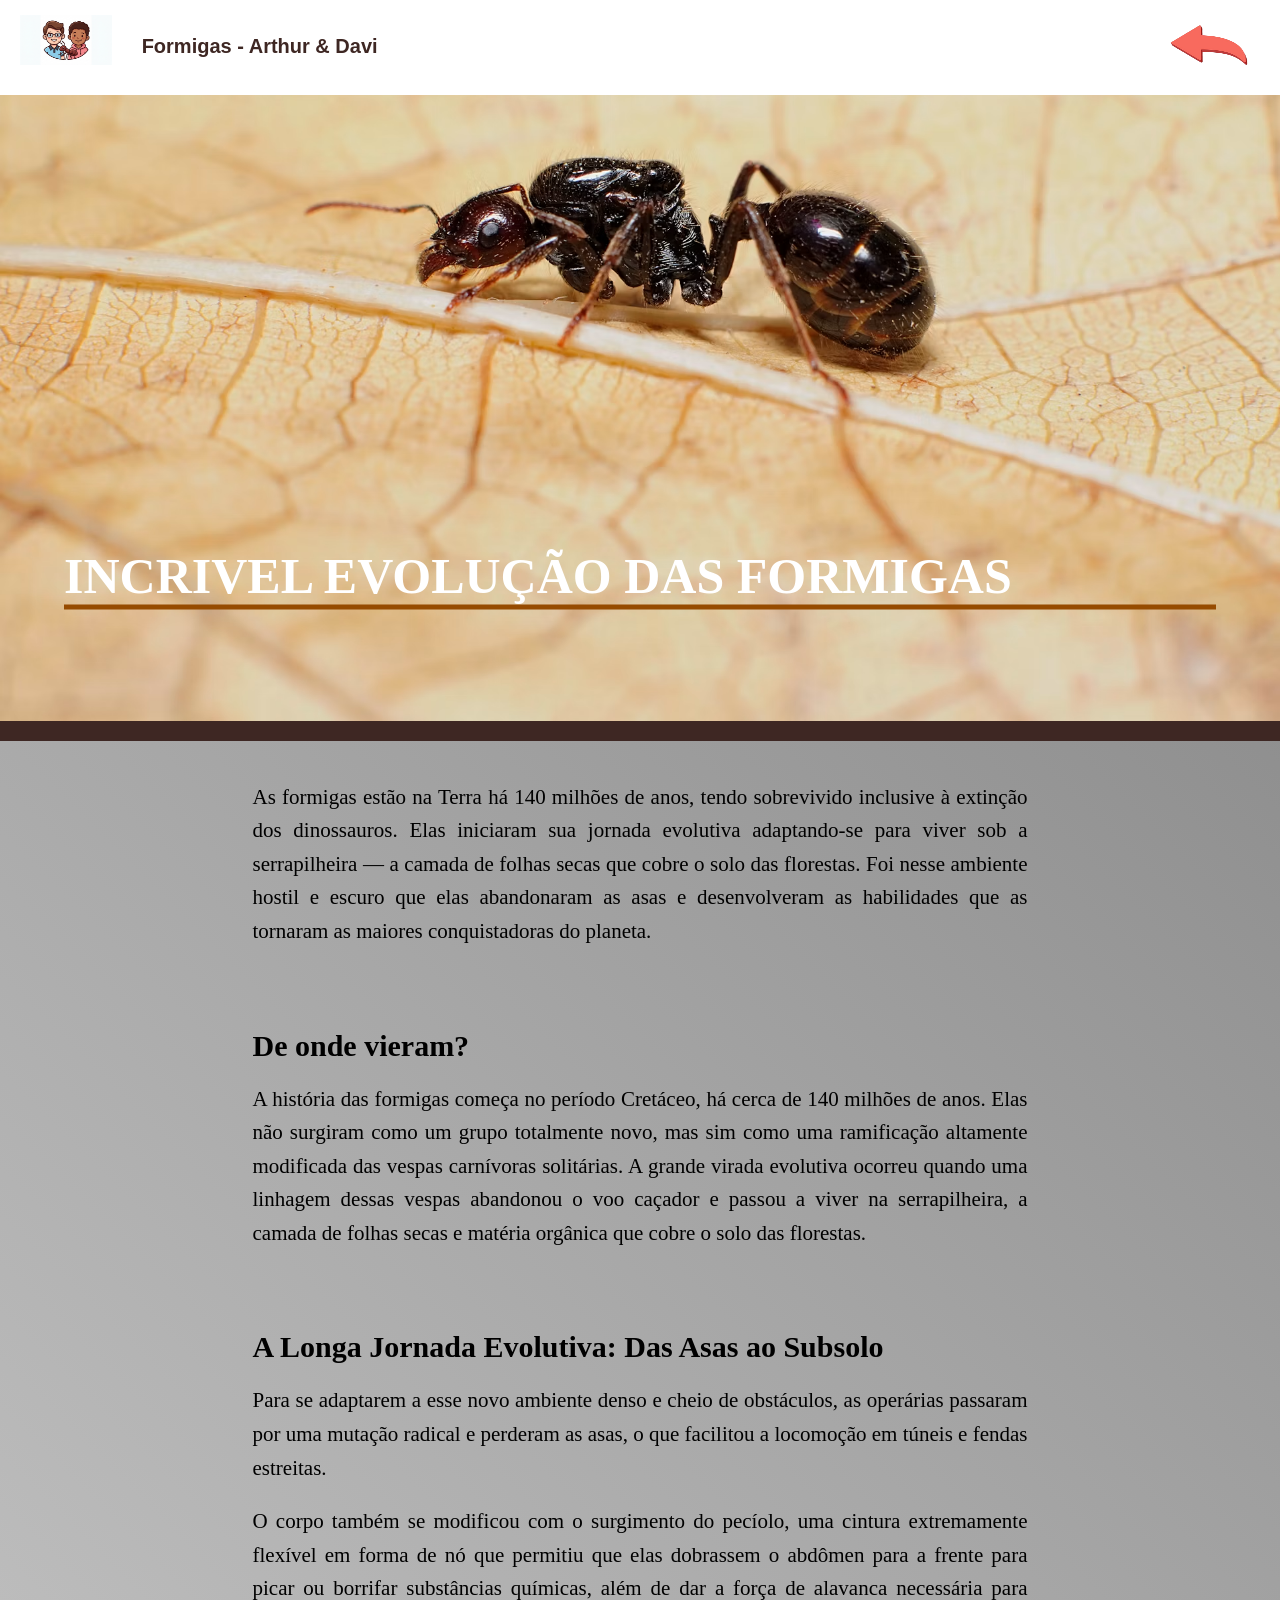
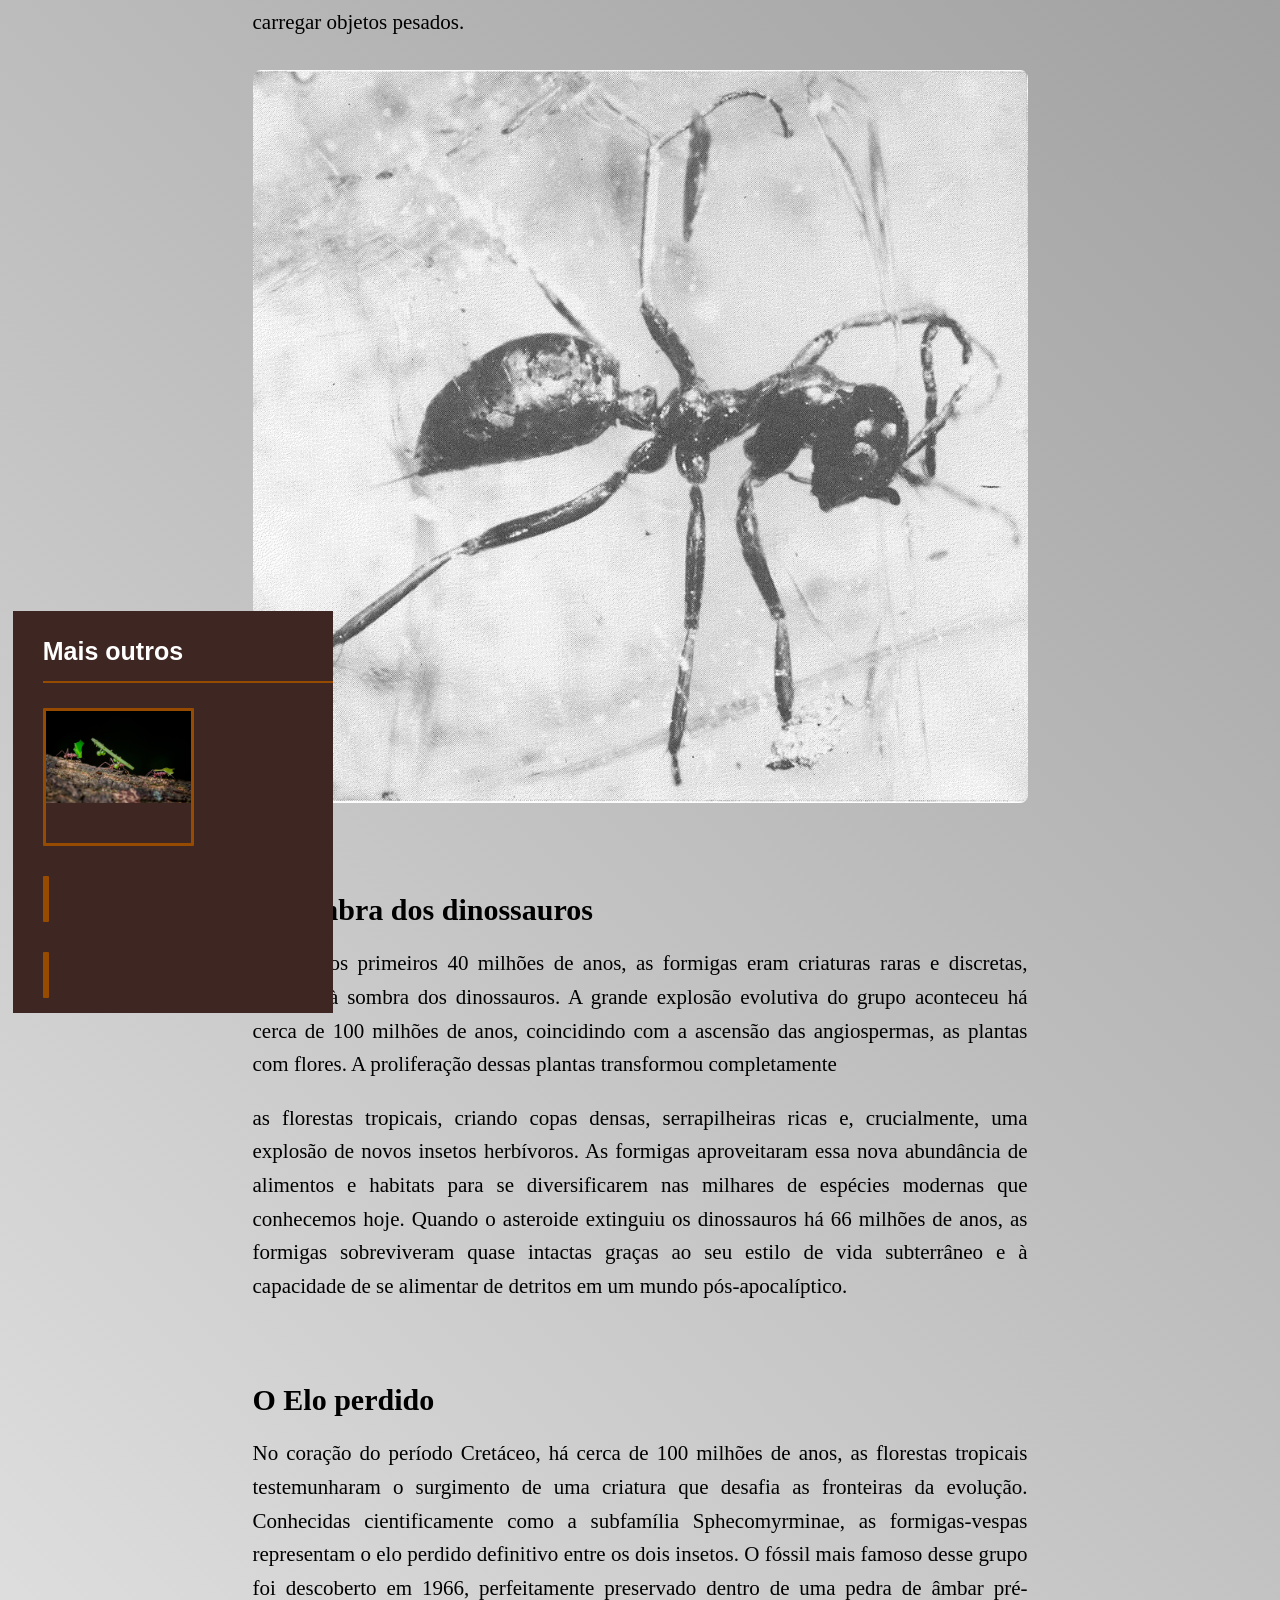
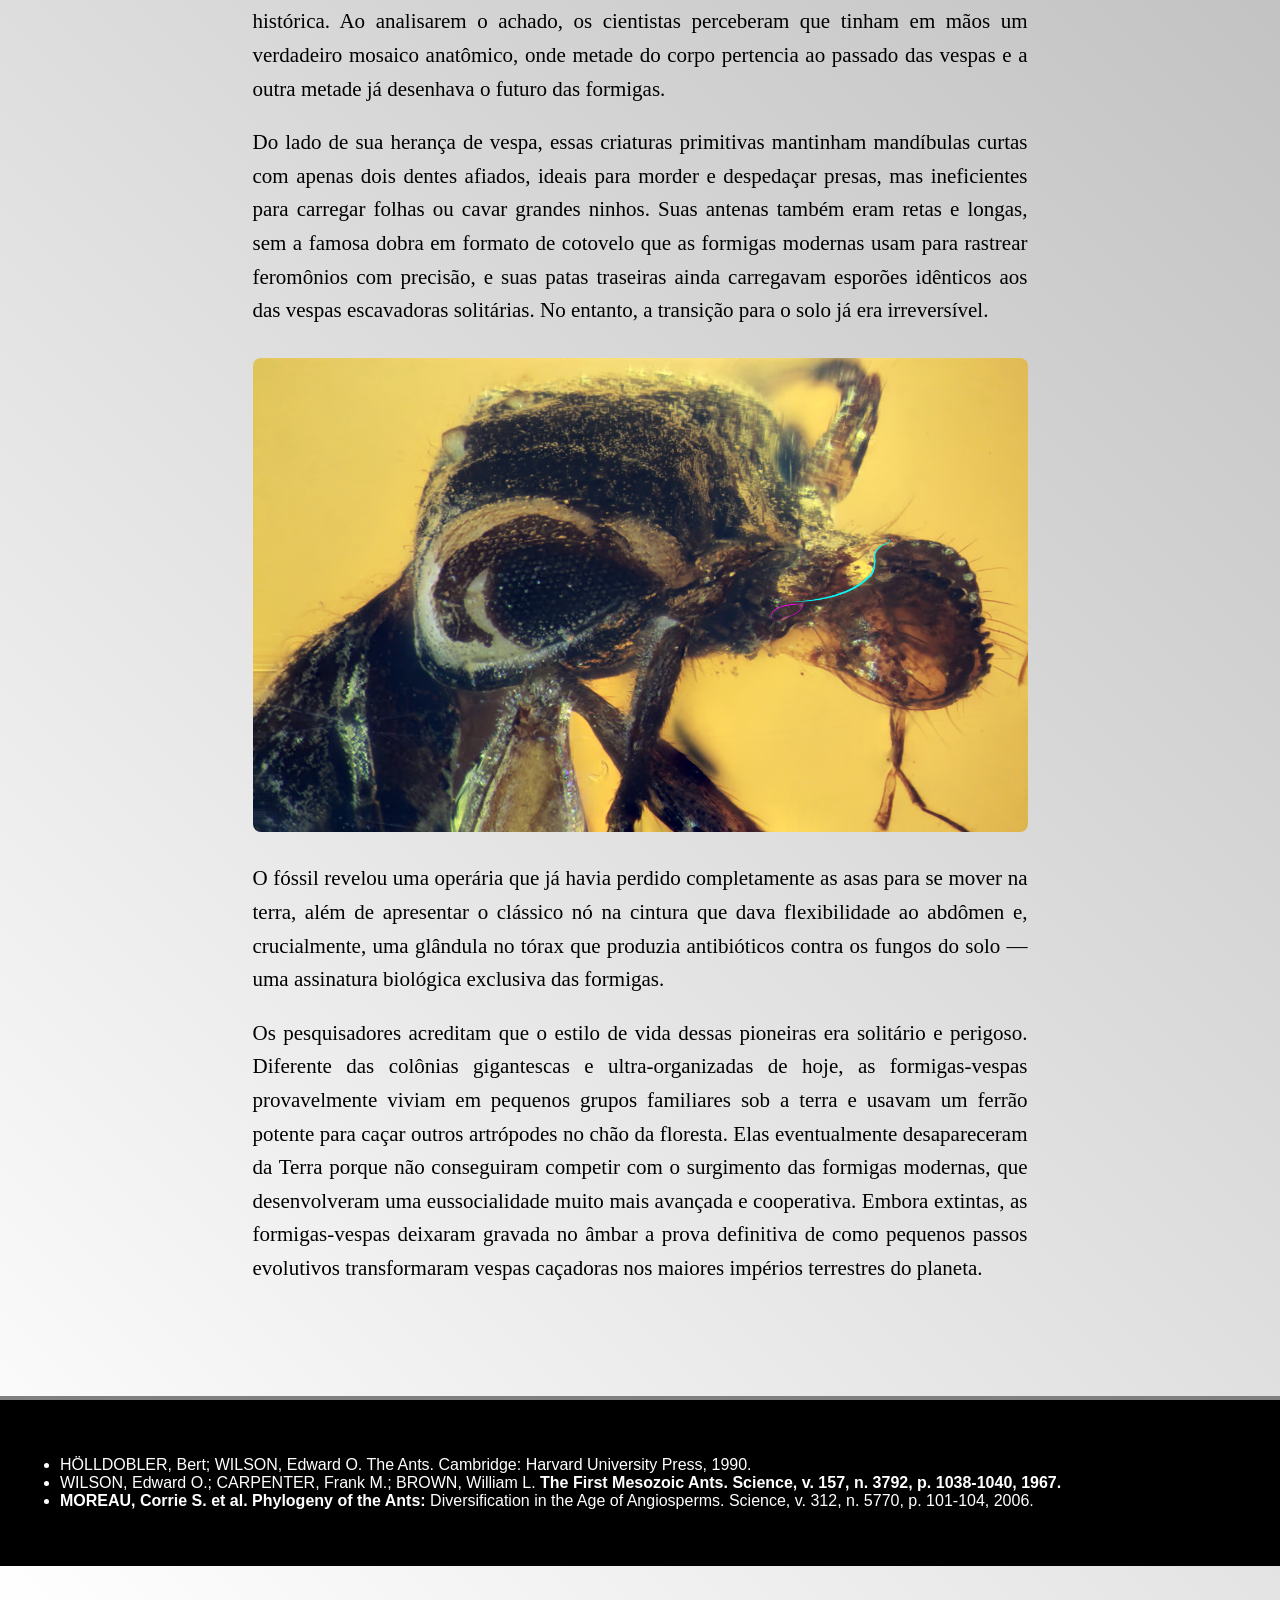
==== commit fa813133: "Update a evolução das formigas.html" ====
--- a/a evolução das formigas.html
+++ b/a evolução das formigas.html
@@ -107,7 +107,7 @@
     </section>
 
     <article >
-        <h2 class="post_mais">outros</h2>
+        <h2 class="post_mais"> Mais outros</h2>
         <span><a href="As Formigas-Cortadeiras e o Primeiro Agronegócio da Terra.html">
                 <img src="img/cortadeira_hero.avif" alt="">
         </a></span>
@@ -142,3 +142,5 @@
 
 </html>
 
+
+
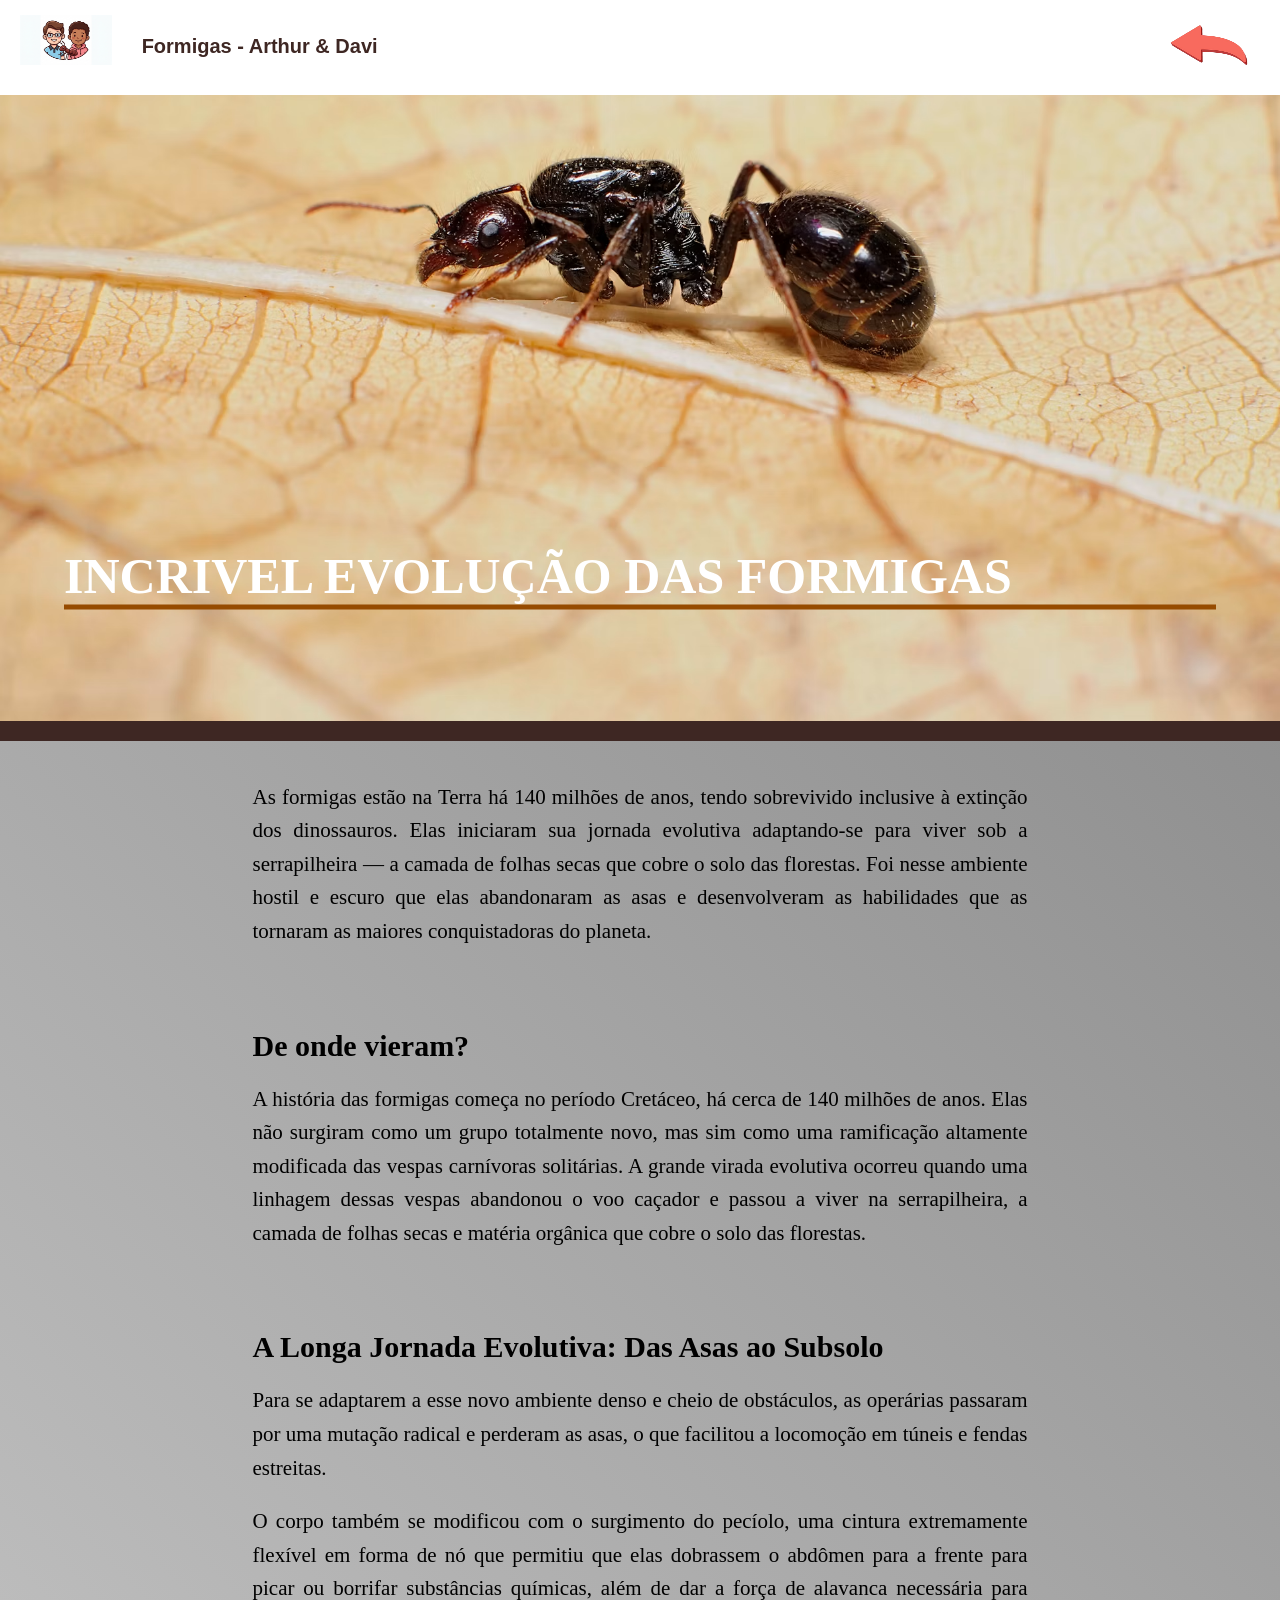
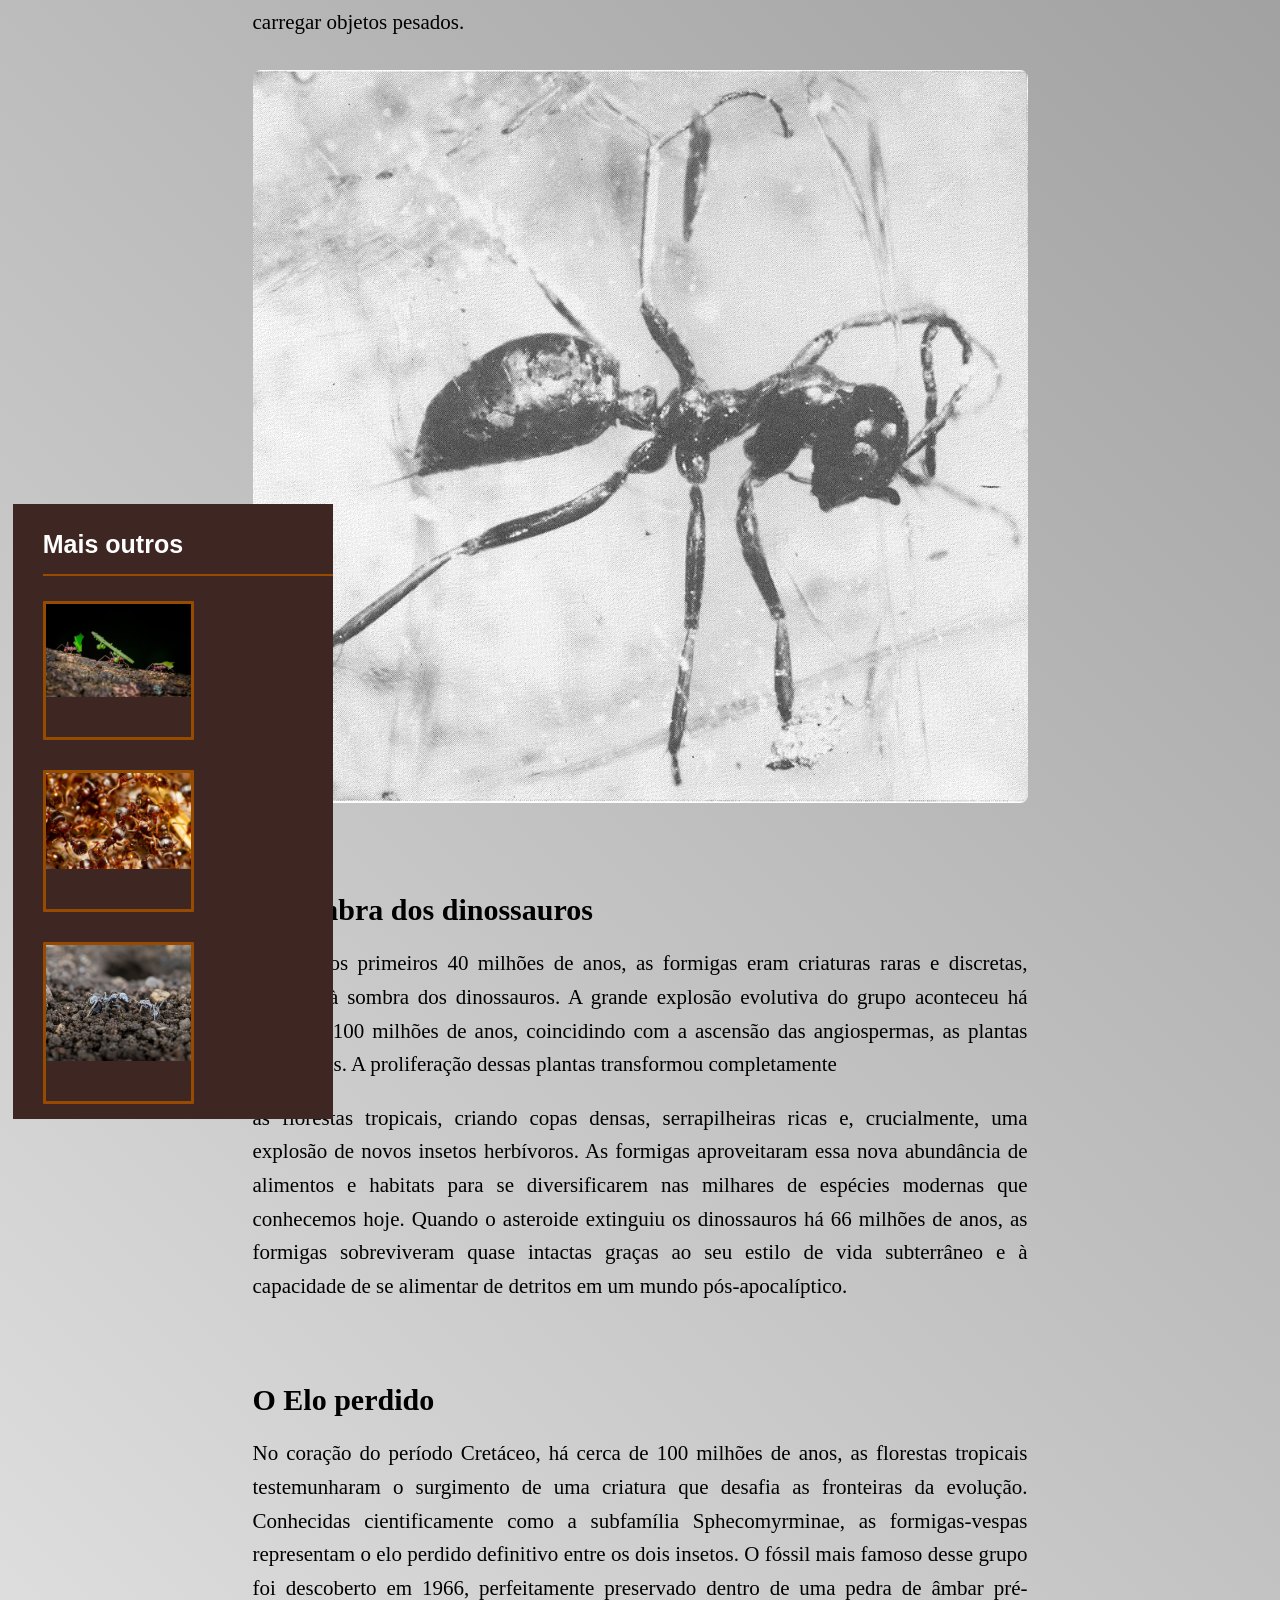
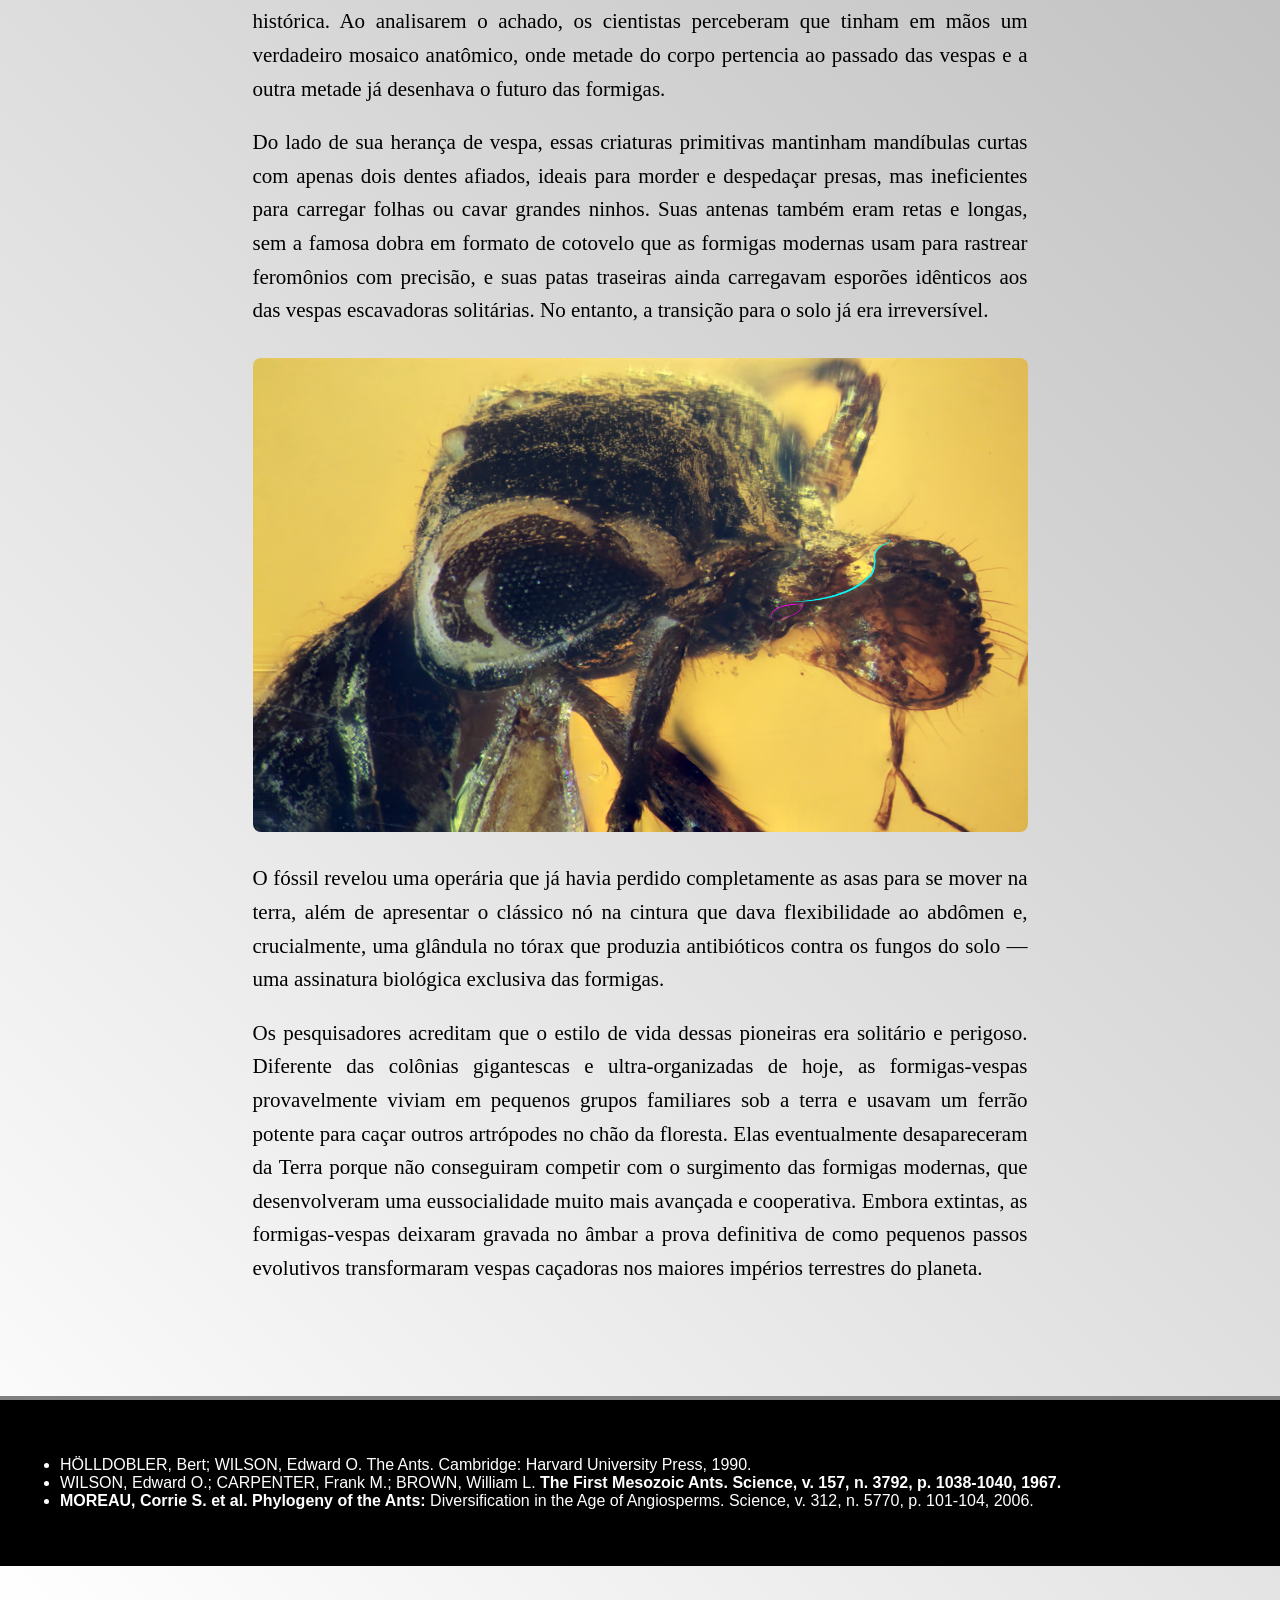
==== commit 67b451e4: "Update a evolução das formigas.html" ====
--- a/a evolução das formigas.html
+++ b/a evolução das formigas.html
@@ -1,4 +1,3 @@
-
 <!DOCTYPE html>
 <html lang="en">
 <head>
@@ -112,10 +111,10 @@
                 <img src="img/cortadeira_hero.avif" alt="">
         </a></span>
         <span><a href="formigas_legionarias.html">
-            <img src="img/legionaria_hero" alt="">
+            <img src="img/legionaria_hero.avif" alt="">
         </a></span>
         <span><a href="O Veneno Mais Doloroso do Mundo (Formiga-Tocandira).html">
-            <img src="img/tocandira_hero" alt="">
+            <img src="img/tocandira_hero.avif" alt="">
         </a></span>
     </article>
         
@@ -144,3 +143,5 @@
 
 
 
+
+
--- a/paginas_formigas.css
+++ b/paginas_formigas.css
@@ -266,3 +266,4 @@
     }
 
 }
+
